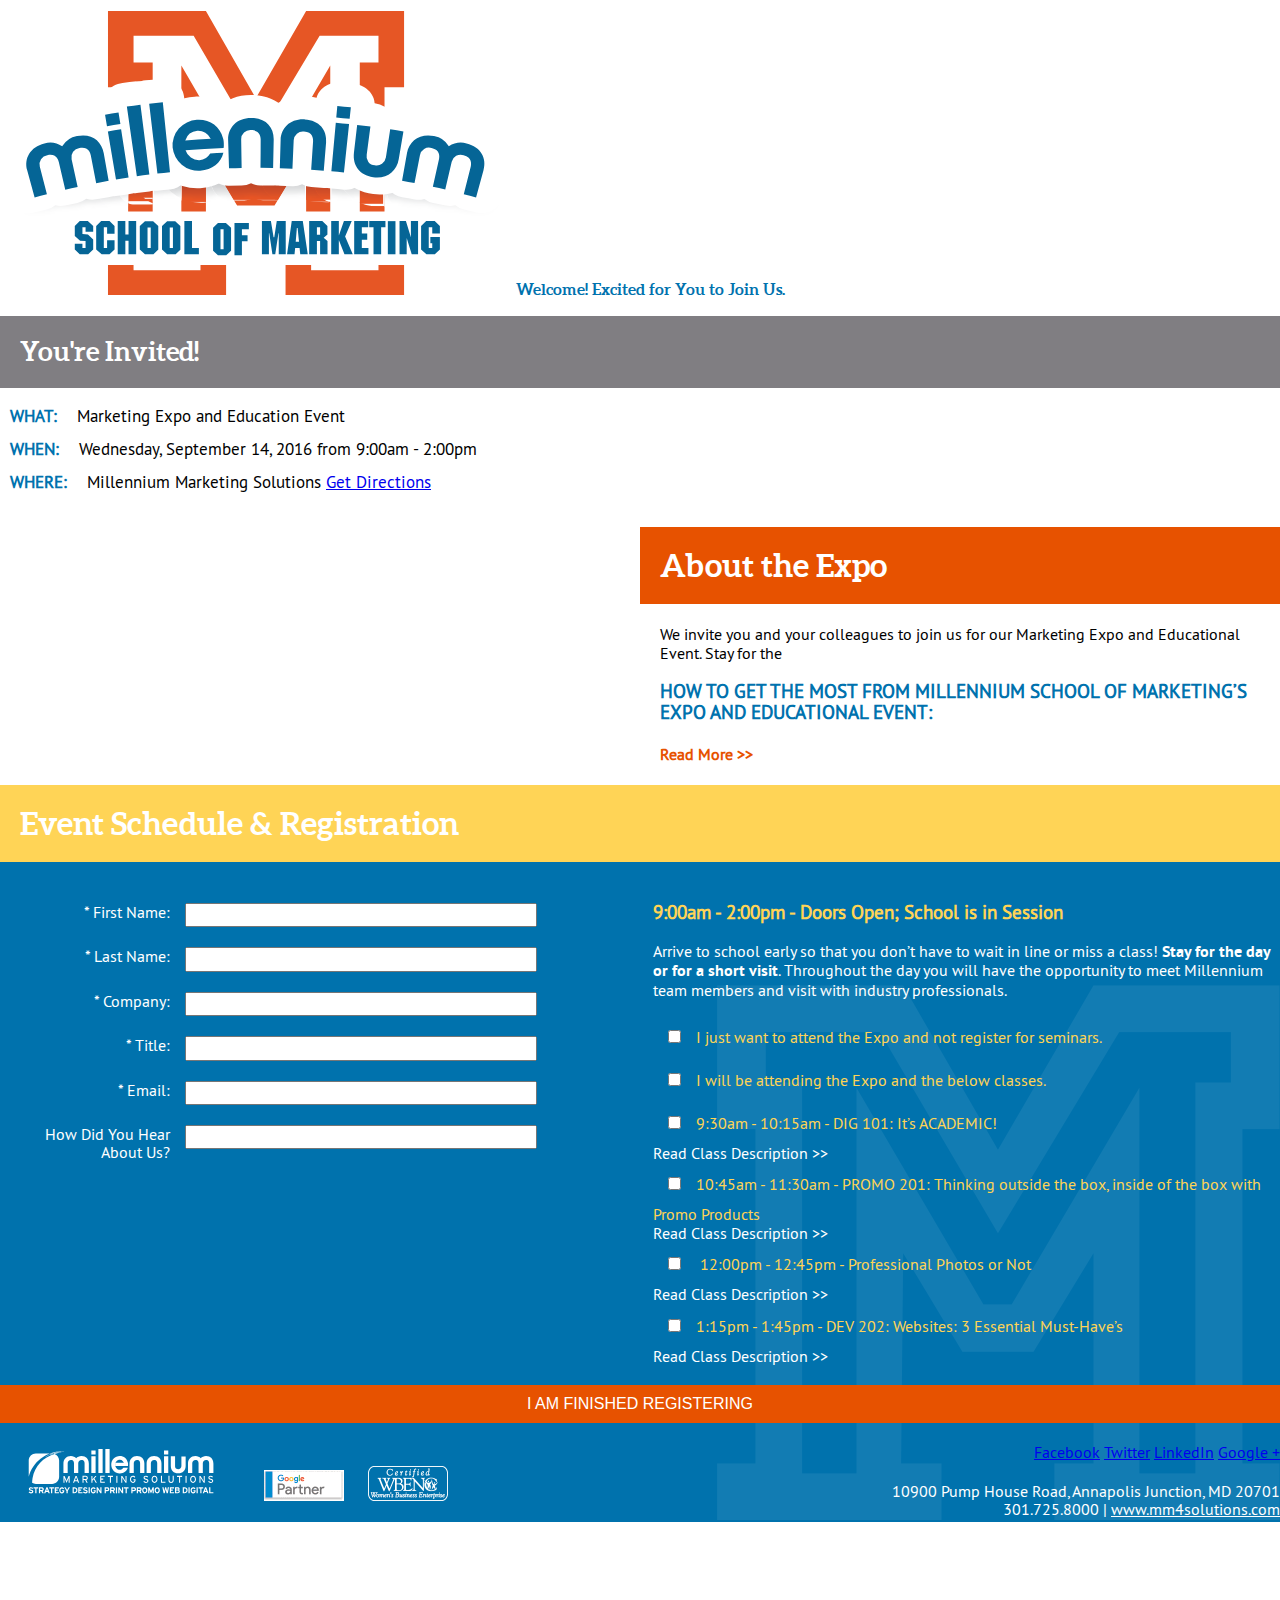
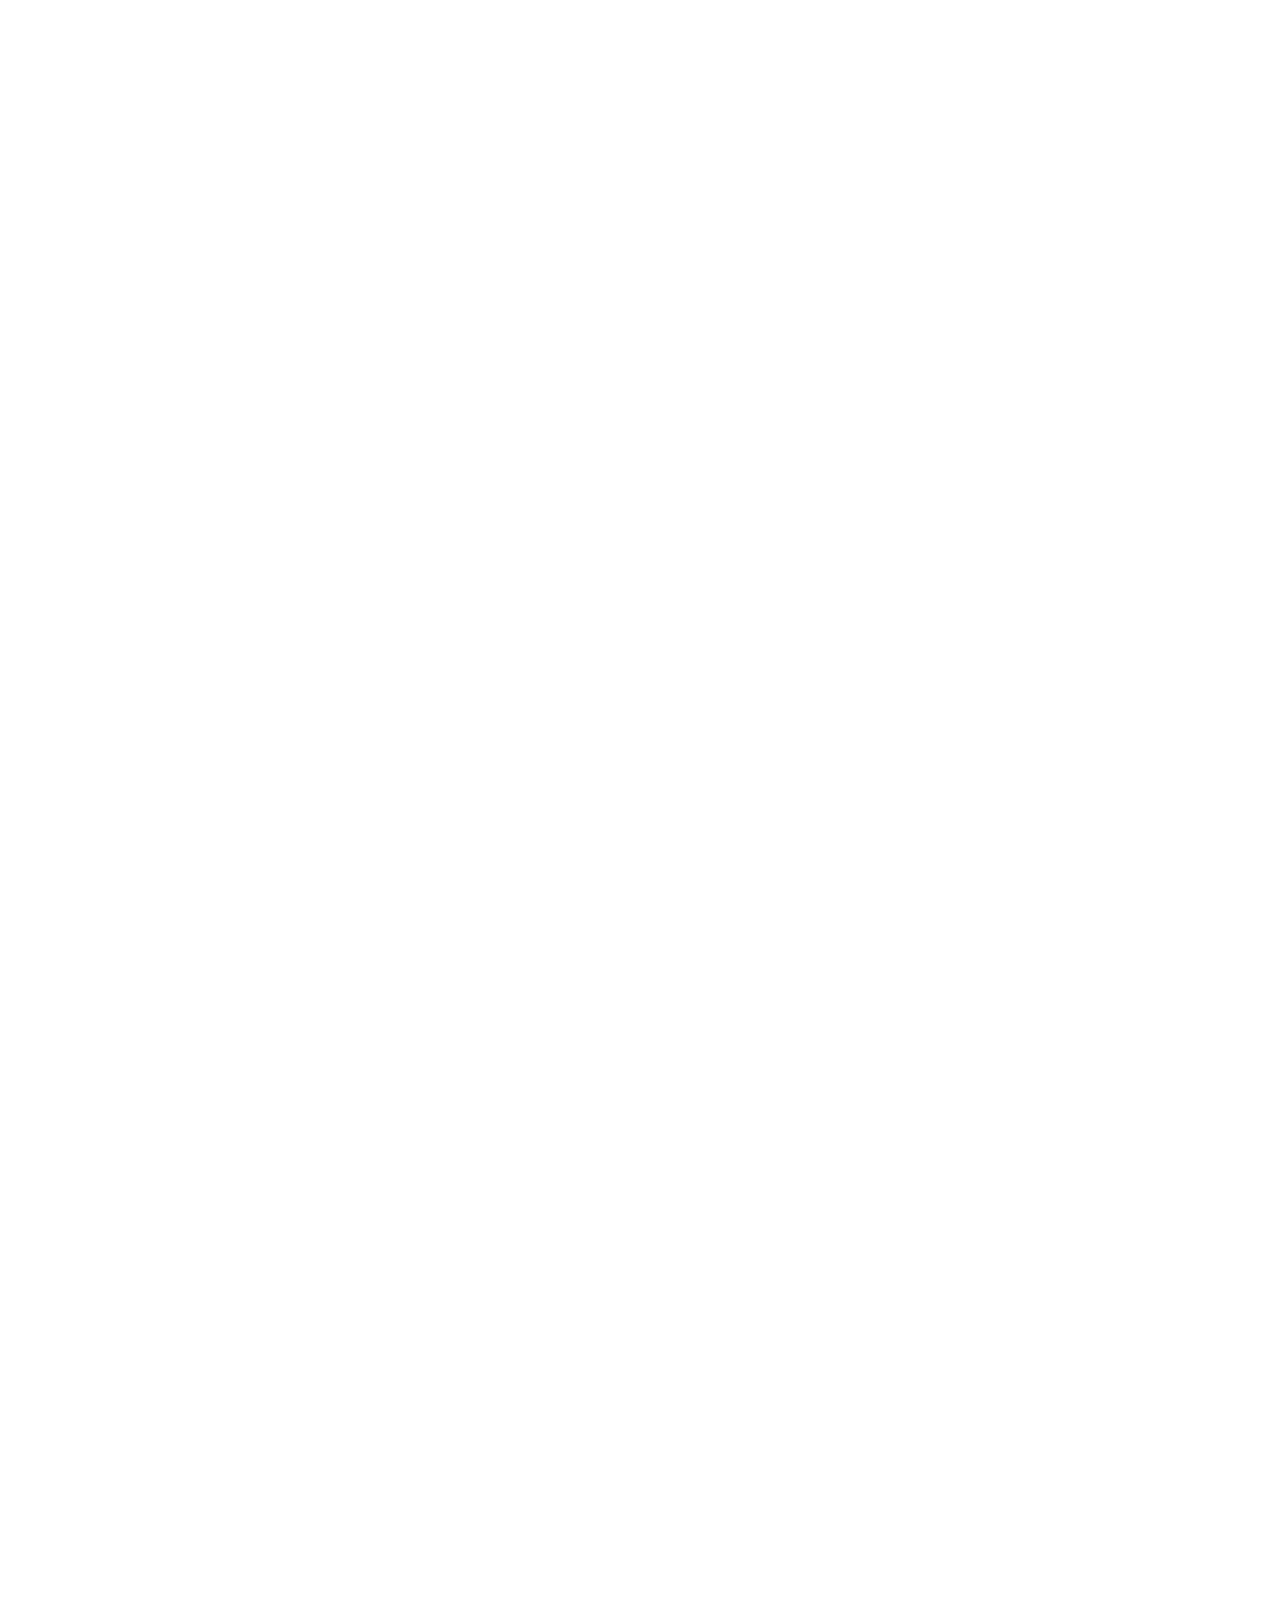
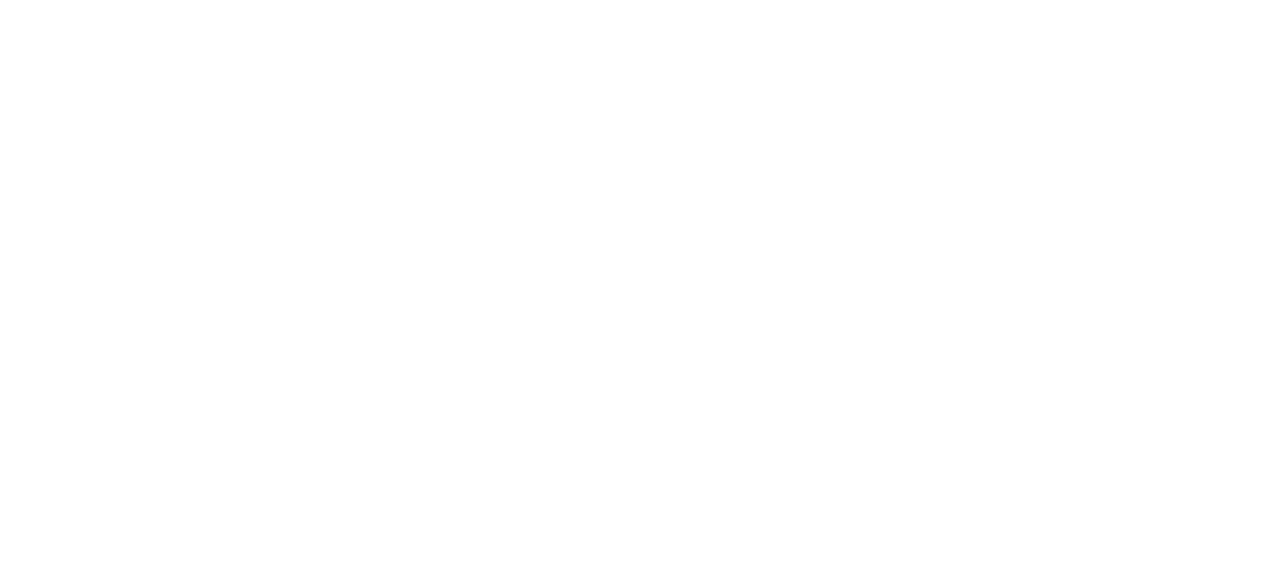
==== index.html @ 5fabca81 "finished the jquery readmore" ====
<!doctype html>
<html class="no-js" lang="">

<head>
    <meta charset="utf-8">
    <meta http-equiv="x-ua-compatible" content="ie=edge">
    <title>Millennium Marketing Solutions' Fall Marketing, Design &amp; Digital Expo</title>
    <meta name="description" content="">
    <meta name="viewport" content="width=device-width, initial-scale=1">
    <link rel="stylesheet" href="css/styles.css">
</head>

<body>
    <div class="wrapper">
        <div class="content">
            <header>
                <h1><span><img class="logo" src="images/logo.svg" alt=""></span> Welcome! Excited for You to Join Us.</h1>
            </header>
            <!--header-->
            <section id="invite">
                <div class="title">
                    <h1>You're Invited!</h1>
                </div>
                <div class="invite-content">
                    <h2><span class="desc">what:</span><span class="info">Marketing Expo and Education Event</span></h2>
                    <h2><span class="desc">when:</span><span class="info">Wednesday, September 14, 2016 from 9:00am - 2:00pm</span></h2>
                    <h2><span class="desc">where:</span><span class="info">Millennium Marketing Solutions <a href="#">Get Directions</a></span></h2>
                </div>
            </section>
            <!--invite-->
            <section id="about">
                <div class="title">
                    <h1>About the Expo</h1>
                </div>
                <div class="about-content">
                    <p>We invite you and your colleagues to join us for our Marketing Expo and Educational Event. Stay for the</p>
                    <h3>How to get the most from Millennium School of Marketing’s Expo and Educational Event:</h3>
                    <div class="read-more-toggle">
                        <h4>Read More >></h4>
                    </div>
                    <div class="read-more-content">
                        <p>During the event, <span class="blue-words">attend one or all of the educational seminars</span> to gather valuable information about the latest in marketing. In between seminars, <span class="blue-words">meet with industry design and marketing professionals</span> who will provide you with ideas and advice to grow your business. Visit with a variety of factory representatives, <span class="blue-words">see and select from 1000s of promotional products</span>, find the latest in trade show displays, play games, and win prizes, all while enjoying a delicious catered lunch.</p>
                        <p><span class="blue-words">Don’t forget to get your class photo!</span> Steve Shapiro from Commercial Image Photography will be available throughout the day to take your professional headshot—perfect to use for your LinkedIn profile, award entries, or website. visit with our marketing professionals and factory representatives—we everyone!</p>
                    </div>
                    <!-- read-more -->
                </div>
            </section>
            <!--about-->
            <section id="registration">
                <div class="title">
                    <h1>Event Schedule &amp; Registration</h1>
                </div>
                <div class="registration-wrapper">
                    <form id="contact-form" name="contact-form" action="post">
                        <div class="form-section">
                            <span class="form-row">
                                <label for="first-name">* First Name:</label>
                                <input type="text" name="first-name" id="first-name" class="required" />
                            </span>
                            <span class="form-row">
                                <label for="last-name">* Last Name:</label>
                                <input type="text" name="last-name" id="last-name" class="required" />
                            </span>
                            <span class="form-row">
                                <label for="company">* Company:</label>
                                <input type="text" name="company" id="company" class="required" />
                            </span>
                            <span class="form-row">
                                <label for="job-title">* Title:</label>
                                <input type="text" name="job-title" id="job-title" class="required" />
                            </span>
                            <span class="form-row">
                                <label for="email">* Email:</label>
                                <input type="email" name="email" id="email" class="required email" />
                            </span>
                            <span class="form-row">
                                <label for="how-hear">How Did You Hear About Us?</label>
                                <input type="text" name="how-hear" id="how-hear">
                            </span>
                            <span class="form-row">
                                <label for="comments" class="honey">Comments</label>
                                <textarea class="honey" name="comments" id="comments"></textarea>
                            </span>
                            <span class="form-row">
                                <label for="spam" class="honey">What is 2 plus two?</label>
                                <input type="text" class="honey" name="spam" id="spam">
                            </span>
                        </div>
                        <!-- form-section -->
                        <div class="schedule-section">
                            <h3>9:00am - 2:00pm - Doors Open; School is in Session</h3>
                            <p>Arrive to school early so that you don’t have to wait in line or miss a class! <span>Stay for the day or for a short visit</span>. Throughout the day you will have the opportunity to meet Millennium team members and visit with industry professionals.</p>

                            <label for="just-attend"><input type="checkbox" name="just-attend" id="just-attend" value="Yes"><span class="checkbox-info">I just want to attend the Expo and not register for seminars.</span></label><br>

                            <label for="expo-and-seminars"><input type="checkbox" name="expo-and-seminars" id="expo-and-seminars" value="Yes"><span class="checkbox-info">I will be attending the Expo and the below classes.</span></span></label><br>

                            <label for="its-academic"><input type="checkbox" name="its-academic" id="its-academic" value="Yes"><span class="checkbox-info">9:30am - 10:15am - DIG 101: It’s ACADEMIC!</label>
                            <div class="read-more-toggle">Read Class Description >></div><p class="read-more-content">Class Description: Test your knowledge with our very own Google Certified professor! This course will discuss how to effectively use Search Engine Optimization (SEO), Pay-Per- Click Advertising (PPC), Social Media Marketing, and Content and Email Marketing. Come prepared and ready to participate.</p>

                            <label for="outside-the-box"><input type="checkbox" name="outside-the-box" id="outside-the-box" value="Yes"><span class="checkbox-info">10:45am - 11:30am - PROMO 201: Thinking outside the box, inside of the box with Promo Products</label>
                            <div class="read-more-toggle">Read Class Description >></div>
                            <p class="read-more-content">Class Description: Join us and see how we combine print and packaging to increase the value and impact of your promotional products. Whether you are working on business development, employee morale, or thanking existing customers, we have changed the way promo products are presented for maximum impact. This class will educate you on how themed boxes and other unique presentations can build your brand and boost employee moral.</p>

                            <label for="professional-photos"><input type="checkbox" name="professional-photos" id="professional-photos" value="Yes"> <span class="checkbox-info">12:00pm - 12:45pm - Professional Photos or Not</label>

                            <div class="read-more-toggle">Read Class Description >></div>
                            <p class="read-more-content">Class Description: There is more to photography than just snapping shots. Our expert photographer and Director of Creative Services will deliver a powerful lecture on when to use professional photos in design and when it’s suitable to use a smartphone photo. Sit in on this intro course and learn useful tips on how your brand is impacted by the images and design created.</p>

                            <label for="website-essentials"><input type="checkbox" name="website-essentials" id="website-essentials" value="Yes"><span class="checkbox-info">1:15pm - 1:45pm - DEV 202: Websites: 3 Essential Must-Have’s</label>

                            <div class="read-more-toggle">Read Class Description >></div>
                            <p class="read-more-content">Class Description: There is more to photography than just snapping shots. Our expert photographer and Director of Creative Services will deliver a powerful lecture on when to use professional photos in design and when it’s suitable to use a smartphone photo. Sit in on this intro course and learn useful tips on how your brand is impacted by the images and design created.</p>
                        </div>
                        <!-- schedule-section -->
                        <input type="submit" value="I Am Finished Registering" class="submit" />
                    </form>
                    <!-- contact-form -->
                </div>
                <!-- registration-wrapper -->
                <div class="footer-wrapper">
                    <div class="footer-promo">
                        <a href="http://www.mm4solutions.com"><img id="mm4" src="images/mm_footer_W.svg" alt="Millennium Marketing Solutions" /></a>
                        <a href="https://www.google.com/partners/#a_profile;idtf=5819262343;" target="_blank"><img id="google-partner" src="images/google-partner.gif" alt="Google Partner" /></a>
                        <img id="wbenc" src="images/wbenc.png" alt="Women's Business Enterprise" width="81" height="35"/>
                    </div>
                    <!-- footer-promo -->
                    <div class="footer-social">
                        <a href="https://www.facebook.com/MillenniumMarketing" id="facebook" class="social-icon" target="_blank">Facebook</a>
                        <a href="https://twitter.com/MillenniumMKTG" id="twitter" class="social-icon" target="_blank">Twitter</a>
                        <a href="http://www.linkedin.com/company/628509?trk=tyah" id="linkedin" class="social-icon" target="_blank">LinkedIn</a>
                        <a href="https://plus.google.com/u/0/117229805711574933779/posts" id="google-plus" class="social-icon" target="_blank">Google +</a>
                    </div>
                    <!-- footer-social -->
                    <div class="footer-address">
                        <span class="first">10900 Pump House Road, Annapolis Junction, MD 20701</span><br>
                        <span class="second">301.725.8000 | <a href="http://www.mm4solutions.com" target="_blank">www.mm4solutions.com</a></span>
                    </div>
                    <!-- footer-address -->
                </div>
                <!-- footer-social -->
            </section>
            <!--registration-->
        </div>
        <!-- content -->
    </div>
    <!-- wrapper -->
    <script src="js/min/jquery.min.js"</script>
    <script src="js/min/readmore-min.js"></script>
    <script src="js/min/script-min.js"></script>
</body>

</html>
---- css/styles.css ----
/*--------------------------------------------------------------
# Normalize
--------------------------------------------------------------*/
/*! normalize.css v4.2.0 | MIT License | github.com/necolas/normalize.css */
/**
 * 1. Change the default font family in all browsers (opinionated).
 * 2. Correct the line height in all browsers.
 * 3. Prevent adjustments of font size after orientation changes in IE and iOS.
 */
/* Document
   ========================================================================== */
/* line 12, ../sass/normalize.scss */
html {
  font-family: sans-serif;
  /* 1 */
  line-height: 1.15;
  /* 2 */
  -ms-text-size-adjust: 100%;
  /* 3 */
  -webkit-text-size-adjust: 100%;
  /* 3 */
}

/* Sections
   ========================================================================== */
/**
 * Remove the margin in all browsers (opinionated).
 */
/* line 26, ../sass/normalize.scss */
body {
  margin: 0;
}

/**
 * Add the correct display in IE 9-.
 */
/* line 34, ../sass/normalize.scss */
article,
aside,
footer,
header,
nav,
section {
  display: block;
}

/**
 * Correct the font size and margin on `h1` elements within `section` and
 * `article` contexts in Chrome, Firefox, and Safari.
 */
/* line 48, ../sass/normalize.scss */
h1 {
  font-size: 2em;
  margin: 0.67em 0;
}

/* Grouping content
   ========================================================================== */
/**
 * Add the correct display in IE 9-.
 * 1. Add the correct display in IE.
 */
/* line 61, ../sass/normalize.scss */
figcaption,
figure,
main {
  /* 1 */
  display: block;
}

/**
 * Add the correct margin in IE 8.
 */
/* line 71, ../sass/normalize.scss */
figure {
  margin: 1em 40px;
}

/**
 * 1. Add the correct box sizing in Firefox.
 * 2. Show the overflow in Edge and IE.
 */
/* line 80, ../sass/normalize.scss */
hr {
  box-sizing: content-box;
  /* 1 */
  height: 0;
  /* 1 */
  overflow: visible;
  /* 2 */
}

/**
 * 1. Correct the inheritance and scaling of font size in all browsers.
 * 2. Correct the odd `em` font sizing in all browsers.
 */
/* line 91, ../sass/normalize.scss */
pre {
  font-family: monospace, monospace;
  /* 1 */
  font-size: 1em;
  /* 2 */
}

/* Text-level semantics
   ========================================================================== */
/**
 * 1. Remove the gray background on active links in IE 10.
 * 2. Remove gaps in links underline in iOS 8+ and Safari 8+.
 */
/* line 104, ../sass/normalize.scss */
a {
  background-color: transparent;
  /* 1 */
  -webkit-text-decoration-skip: objects;
  /* 2 */
}

/**
 * Remove the outline on focused links when they are also active or hovered
 * in all browsers (opinionated).
 */
/* line 114, ../sass/normalize.scss */
a:active,
a:hover {
  outline-width: 0;
}

/**
 * 1. Remove the bottom border in Firefox 39-.
 * 2. Add the correct text decoration in Chrome, Edge, IE, Opera, and Safari.
 */
/* line 124, ../sass/normalize.scss */
abbr[title] {
  border-bottom: none;
  /* 1 */
  text-decoration: underline;
  /* 2 */
  text-decoration: underline dotted;
  /* 2 */
}

/**
 * Prevent the duplicate application of `bolder` by the next rule in Safari 6.
 */
/* line 134, ../sass/normalize.scss */
b,
strong {
  font-weight: inherit;
}

/**
 * Add the correct font weight in Chrome, Edge, and Safari.
 */
/* line 143, ../sass/normalize.scss */
b,
strong {
  font-weight: bolder;
}

/**
 * 1. Correct the inheritance and scaling of font size in all browsers.
 * 2. Correct the odd `em` font sizing in all browsers.
 */
/* line 153, ../sass/normalize.scss */
code,
kbd,
samp {
  font-family: monospace, monospace;
  /* 1 */
  font-size: 1em;
  /* 2 */
}

/**
 * Add the correct font style in Android 4.3-.
 */
/* line 164, ../sass/normalize.scss */
dfn {
  font-style: italic;
}

/**
 * Add the correct background and color in IE 9-.
 */
/* line 172, ../sass/normalize.scss */
mark {
  background-color: #ff0;
  color: #000;
}

/**
 * Add the correct font size in all browsers.
 */
/* line 181, ../sass/normalize.scss */
small {
  font-size: 80%;
}

/**
 * Prevent `sub` and `sup` elements from affecting the line height in
 * all browsers.
 */
/* line 190, ../sass/normalize.scss */
sub,
sup {
  font-size: 75%;
  line-height: 0;
  position: relative;
  vertical-align: baseline;
}

/* line 198, ../sass/normalize.scss */
sub {
  bottom: -0.25em;
}

/* line 202, ../sass/normalize.scss */
sup {
  top: -0.5em;
}

/* Embedded content
   ========================================================================== */
/**
 * Add the correct display in IE 9-.
 */
/* line 213, ../sass/normalize.scss */
audio,
video {
  display: inline-block;
}

/**
 * Add the correct display in iOS 4-7.
 */
/* line 222, ../sass/normalize.scss */
audio:not([controls]) {
  display: none;
  height: 0;
}

/**
 * Remove the border on images inside links in IE 10-.
 */
/* line 231, ../sass/normalize.scss */
img {
  border-style: none;
}

/**
 * Hide the overflow in IE.
 */
/* line 239, ../sass/normalize.scss */
svg:not(:root) {
  overflow: hidden;
}

/* Forms
   ========================================================================== */
/**
 * 1. Change the font styles in all browsers (opinionated).
 * 2. Remove the margin in Firefox and Safari.
 */
/* line 251, ../sass/normalize.scss */
button,
input,
optgroup,
select,
textarea {
  font-family: sans-serif;
  /* 1 */
  font-size: 100%;
  /* 1 */
  line-height: 1.15;
  /* 1 */
  margin: 0;
  /* 2 */
}

/**
 * Show the overflow in IE.
 * 1. Show the overflow in Edge.
 */
/* line 267, ../sass/normalize.scss */
button,
input {
  /* 1 */
  overflow: visible;
}

/**
 * Remove the inheritance of text transform in Edge, Firefox, and IE.
 * 1. Remove the inheritance of text transform in Firefox.
 */
/* line 277, ../sass/normalize.scss */
button,
select {
  /* 1 */
  text-transform: none;
}

/**
 * 1. Prevent a WebKit bug where (2) destroys native `audio` and `video`
 *    controls in Android 4.
 * 2. Correct the inability to style clickable types in iOS and Safari.
 */
/* line 288, ../sass/normalize.scss */
button,
html [type="button"],
[type="reset"],
[type="submit"] {
  -webkit-appearance: button;
  /* 2 */
}

/**
 * Remove the inner border and padding in Firefox.
 */
/* line 299, ../sass/normalize.scss */
button::-moz-focus-inner,
[type="button"]::-moz-focus-inner,
[type="reset"]::-moz-focus-inner,
[type="submit"]::-moz-focus-inner {
  border-style: none;
  padding: 0;
}

/**
 * Restore the focus styles unset by the previous rule.
 */
/* line 311, ../sass/normalize.scss */
button:-moz-focusring,
[type="button"]:-moz-focusring,
[type="reset"]:-moz-focusring,
[type="submit"]:-moz-focusring {
  outline: 1px dotted ButtonText;
}

/**
 * Change the border, margin, and padding in all browsers (opinionated).
 */
/* line 322, ../sass/normalize.scss */
fieldset {
  border: 1px solid #c0c0c0;
  margin: 0 2px;
  padding: 0.35em 0.625em 0.75em;
}

/**
 * 1. Correct the text wrapping in Edge and IE.
 * 2. Correct the color inheritance from `fieldset` elements in IE.
 * 3. Remove the padding so developers are not caught out when they zero out
 *    `fieldset` elements in all browsers.
 */
/* line 335, ../sass/normalize.scss */
legend {
  box-sizing: border-box;
  /* 1 */
  color: inherit;
  /* 2 */
  display: table;
  /* 1 */
  max-width: 100%;
  /* 1 */
  padding: 0;
  /* 3 */
  white-space: normal;
  /* 1 */
}

/**
 * 1. Add the correct display in IE 9-.
 * 2. Add the correct vertical alignment in Chrome, Firefox, and Opera.
 */
/* line 349, ../sass/normalize.scss */
progress {
  display: inline-block;
  /* 1 */
  vertical-align: baseline;
  /* 2 */
}

/**
 * Remove the default vertical scrollbar in IE.
 */
/* line 358, ../sass/normalize.scss */
textarea {
  overflow: auto;
}

/**
 * 1. Add the correct box sizing in IE 10-.
 * 2. Remove the padding in IE 10-.
 */
/* line 367, ../sass/normalize.scss */
[type="checkbox"],
[type="radio"] {
  box-sizing: border-box;
  /* 1 */
  padding: 0;
  /* 2 */
}

/**
 * Correct the cursor style of increment and decrement buttons in Chrome.
 */
/* line 377, ../sass/normalize.scss */
[type="number"]::-webkit-inner-spin-button,
[type="number"]::-webkit-outer-spin-button {
  height: auto;
}

/**
 * 1. Correct the odd appearance in Chrome and Safari.
 * 2. Correct the outline style in Safari.
 */
/* line 387, ../sass/normalize.scss */
[type="search"] {
  -webkit-appearance: textfield;
  /* 1 */
  outline-offset: -2px;
  /* 2 */
}

/**
 * Remove the inner padding and cancel buttons in Chrome and Safari on OS X.
 */
/* line 396, ../sass/normalize.scss */
[type="search"]::-webkit-search-cancel-button,
[type="search"]::-webkit-search-decoration {
  -webkit-appearance: none;
}

/**
 * 1. Correct the inability to style clickable types in iOS and Safari.
 * 2. Change font properties to `inherit` in Safari.
 */
/* line 406, ../sass/normalize.scss */
::-webkit-file-upload-button {
  -webkit-appearance: button;
  /* 1 */
  font: inherit;
  /* 2 */
}

/* Interactive
   ========================================================================== */
/*
 * Add the correct display in IE 9-.
 * 1. Add the correct display in Edge, IE, and Firefox.
 */
/* line 419, ../sass/normalize.scss */
details,
menu {
  display: block;
}

/*
 * Add the correct display in all browsers.
 */
/* line 428, ../sass/normalize.scss */
summary {
  display: list-item;
}

/* Scripting
   ========================================================================== */
/**
 * Add the correct display in IE 9-.
 */
/* line 439, ../sass/normalize.scss */
canvas {
  display: inline-block;
}

/**
 * Add the correct display in IE.
 */
/* line 447, ../sass/normalize.scss */
template {
  display: none;
}

/* Hidden
   ========================================================================== */
/**
 * Add the correct display in IE 10-.
 */
/* line 458, ../sass/normalize.scss */
[hidden] {
  display: none;
}

/*--------------------------------------------------------------
# Typography
--------------------------------------------------------------*/
@font-face {
  font-family: 'aleobold';
  src: url("../fonts/aleo-bold-webfont.woff2") format("woff2"), url("fonts/aleo-bold-webfont.woff") format("woff");
  font-weight: normal;
  font-style: normal;
}
@font-face {
  font-family: 'pt_sansbold';
  src: url("../fonts/pts75f-webfont.woff2") format("woff2"), url("fonts/pts75f-webfont.woff") format("woff");
  font-weight: normal;
  font-style: normal;
}
@font-face {
  font-family: 'pt_sansregular';
  src: url("../fonts/PTS55F-webfont.eot");
  src: url("../fonts/PTS55F-webfont.eot?#iefix") format("embedded-opentype"), url("../fonts/PTS55F-webfont.woff") format("woff");
  font-weight: normal;
  font-style: normal;
}
/*--------------------------------------------------------------
# Site
--------------------------------------------------------------*/
/* line 1, ../sass/_site.scss */
html {
  box-sizing: border-box;
}

/* line 5, ../sass/_site.scss */
*, *:before, *:after {
  box-sizing: inherit;
}

/* line 9, ../sass/_site.scss */
img {
  max-width: 100%;
  height: auto;
}

/* line 14, ../sass/_site.scss */
h1 {
  color: #FFF;
  font-family: "aleobold";
  padding: 20px;
}

/* line 20, ../sass/_site.scss */
body {
  background-color: #FFF;
  color: #000;
  font-family: "pt_sansregular";
}

/* line 26, ../sass/_site.scss */
.wrapper {
  background-color: #FFF;
  margin: 0 auto;
}

/* line 33, ../sass/_site.scss */
.title {
  width: 100%;
}

/* line 37, ../sass/_site.scss */
.test {
  border: 1px solid red;
}

/* line 41, ../sass/_site.scss */
.colored {
  color: red;
  font-size: 3em;
}

/* line 46, ../sass/_site.scss */
.hide {
  display: none;
}

/* line 49, ../sass/_site.scss */
.read-more-toggle {
  cursor: pointer;
}

/*--------------------------------------------------------------
# Header
--------------------------------------------------------------*/
/* line 7, ../sass/_header.scss */
header h1 {
  color: #0072ae;
  text-align: left;
}
@media (min-width: 320px) {
  /* line 15, ../sass/_header.scss */
  header .logo {
    width: 40%;
  }
  /* line 18, ../sass/_header.scss */
  header h1 {
    font-size: 1em;
    padding: 0;
  }
}

/*--------------------------------------------------------------
# Invite
--------------------------------------------------------------*/
/* line 5, ../sass/_invite.scss */
#invite .title {
  background-color: #807e82;
}
/* line 10, ../sass/_invite.scss */
#invite .invite-content .desc {
  text-transform: uppercase;
  color: #0072ae;
}
/* line 17, ../sass/_invite.scss */
#invite .invite-content .info {
  font-weight: normal;
}
@media (min-width: 320px) {
  /* line 27, ../sass/_invite.scss */
  #invite #invite {
    width: 100%;
    float: none;
  }
  /* line 31, ../sass/_invite.scss */
  #invite h1 {
    font-size: 1.7em;
  }
  /* line 34, ../sass/_invite.scss */
  #invite .invite-content {
    padding: 0 10px;
    font-size: .7em;
  }
  /* line 37, ../sass/_invite.scss */
  #invite .invite-content .desc {
    width: 10%;
  }
  /* line 40, ../sass/_invite.scss */
  #invite .invite-content .info {
    width: 50%;
    padding: 0 20px;
    text-align: left;
  }
}

/*--------------------------------------------------------------
# About
--------------------------------------------------------------*/
/* line 1, ../sass/_about.scss */
#about {
  width: 50%;
  float: right;
}
/* line 5, ../sass/_about.scss */
#about .title {
  background-color: #e75200;
}
/* line 8, ../sass/_about.scss */
#about .about-content {
  padding: 0 20px;
}
/* line 10, ../sass/_about.scss */
#about .about-content h4 {
  color: #e75200;
}
/* line 13, ../sass/_about.scss */
#about .about-content h3 {
  text-transform: uppercase;
  color: #0072ae;
}
/* line 17, ../sass/_about.scss */
#about .about-content a {
  color: #e75200;
  text-decoration: none;
}
/* line 21, ../sass/_about.scss */
#about .about-content .blue-words {
  color: #0072ae;
  font-weight: 700;
}

/*--------------------------------------------------------------
# Registration
--------------------------------------------------------------*/
/* line 1, ../sass/_registration.scss */
#registration {
  width: 100%;
  height: 3000px;
  clear: both;
  background-image: url("../images/background.png");
  background-position: top right;
  background-repeat: no-repeat;
}
/* line 9, ../sass/_registration.scss */
#registration .title {
  background-color: #ffd456;
}
/* line 13, ../sass/_registration.scss */
#registration .registration-wrapper .form-section {
  width: 49%;
  float: left;
}
/* line 16, ../sass/_registration.scss */
#registration .registration-wrapper .form-section .form-row {
  display: block;
  margin: 20px;
}
/* line 19, ../sass/_registration.scss */
#registration .registration-wrapper .form-section .form-row label {
  color: #FFF;
  width: 150px;
  height: auto;
  text-align: right;
  margin-right: 15px;
  float: left;
}
/* line 27, ../sass/_registration.scss */
#registration .registration-wrapper .form-section .form-row input {
  width: 60%;
}
/* line 32, ../sass/_registration.scss */
#registration .registration-wrapper .form-section .honey {
  display: none !important;
}
/* line 36, ../sass/_registration.scss */
#registration .registration-wrapper .schedule-section {
  width: 49%;
  float: right;
  clear: right;
}
/* line 40, ../sass/_registration.scss */
#registration .registration-wrapper .schedule-section h3 {
  color: #ffd456;
}
/* line 43, ../sass/_registration.scss */
#registration .registration-wrapper .schedule-section .read-more-toggle {
  color: #FFF;
}
/* line 46, ../sass/_registration.scss */
#registration .registration-wrapper .schedule-section p {
  color: #FFF;
}
/* line 48, ../sass/_registration.scss */
#registration .registration-wrapper .schedule-section p span {
  font-family: "pt_sansbold";
}
/* line 52, ../sass/_registration.scss */
#registration .registration-wrapper .schedule-section label {
  color: #ffd456;
}
/* line 55, ../sass/_registration.scss */
#registration .registration-wrapper .schedule-section input {
  margin: 15px;
}
/* line 58, ../sass/_registration.scss */
#registration .registration-wrapper .schedule-section .read-more {
  color: #FFF;
  margin-left: 40px;
}
/* line 63, ../sass/_registration.scss */
#registration .registration-wrapper .submit {
  float: left;
  clear: both;
  width: 100%;
  margin: 20px auto;
  padding: 10px;
  border-radius: 0;
  border: none;
  background-color: #e75200;
  color: #FFF;
  text-transform: uppercase;
}
/* line 76, ../sass/_registration.scss */
#registration .footer-wrapper {
  clear: both;
  color: #FFF;
}
/* line 79, ../sass/_registration.scss */
#registration .footer-wrapper .footer-promo {
  width: 49%;
  float: left;
}
/* line 82, ../sass/_registration.scss */
#registration .footer-wrapper .footer-promo a {
  padding: 20px;
}
/* line 85, ../sass/_registration.scss */
#registration .footer-wrapper .footer-promo #mm4 {
  width: 200px;
}
/* line 89, ../sass/_registration.scss */
#registration .footer-wrapper .footer-social {
  width: 49%;
  float: right;
  text-align: right;
  margin-bottom: 20px;
}
/* line 95, ../sass/_registration.scss */
#registration .footer-wrapper .footer-address {
  width: 49%;
  float: right;
  clear: right;
  text-align: right;
}
/* line 100, ../sass/_registration.scss */
#registration .footer-wrapper .footer-address a {
  color: #FFF;
}

/*--------------------------------------------------------------
# Footer
--------------------------------------------------------------*/

/*# sourceMappingURL=styles.css.map */
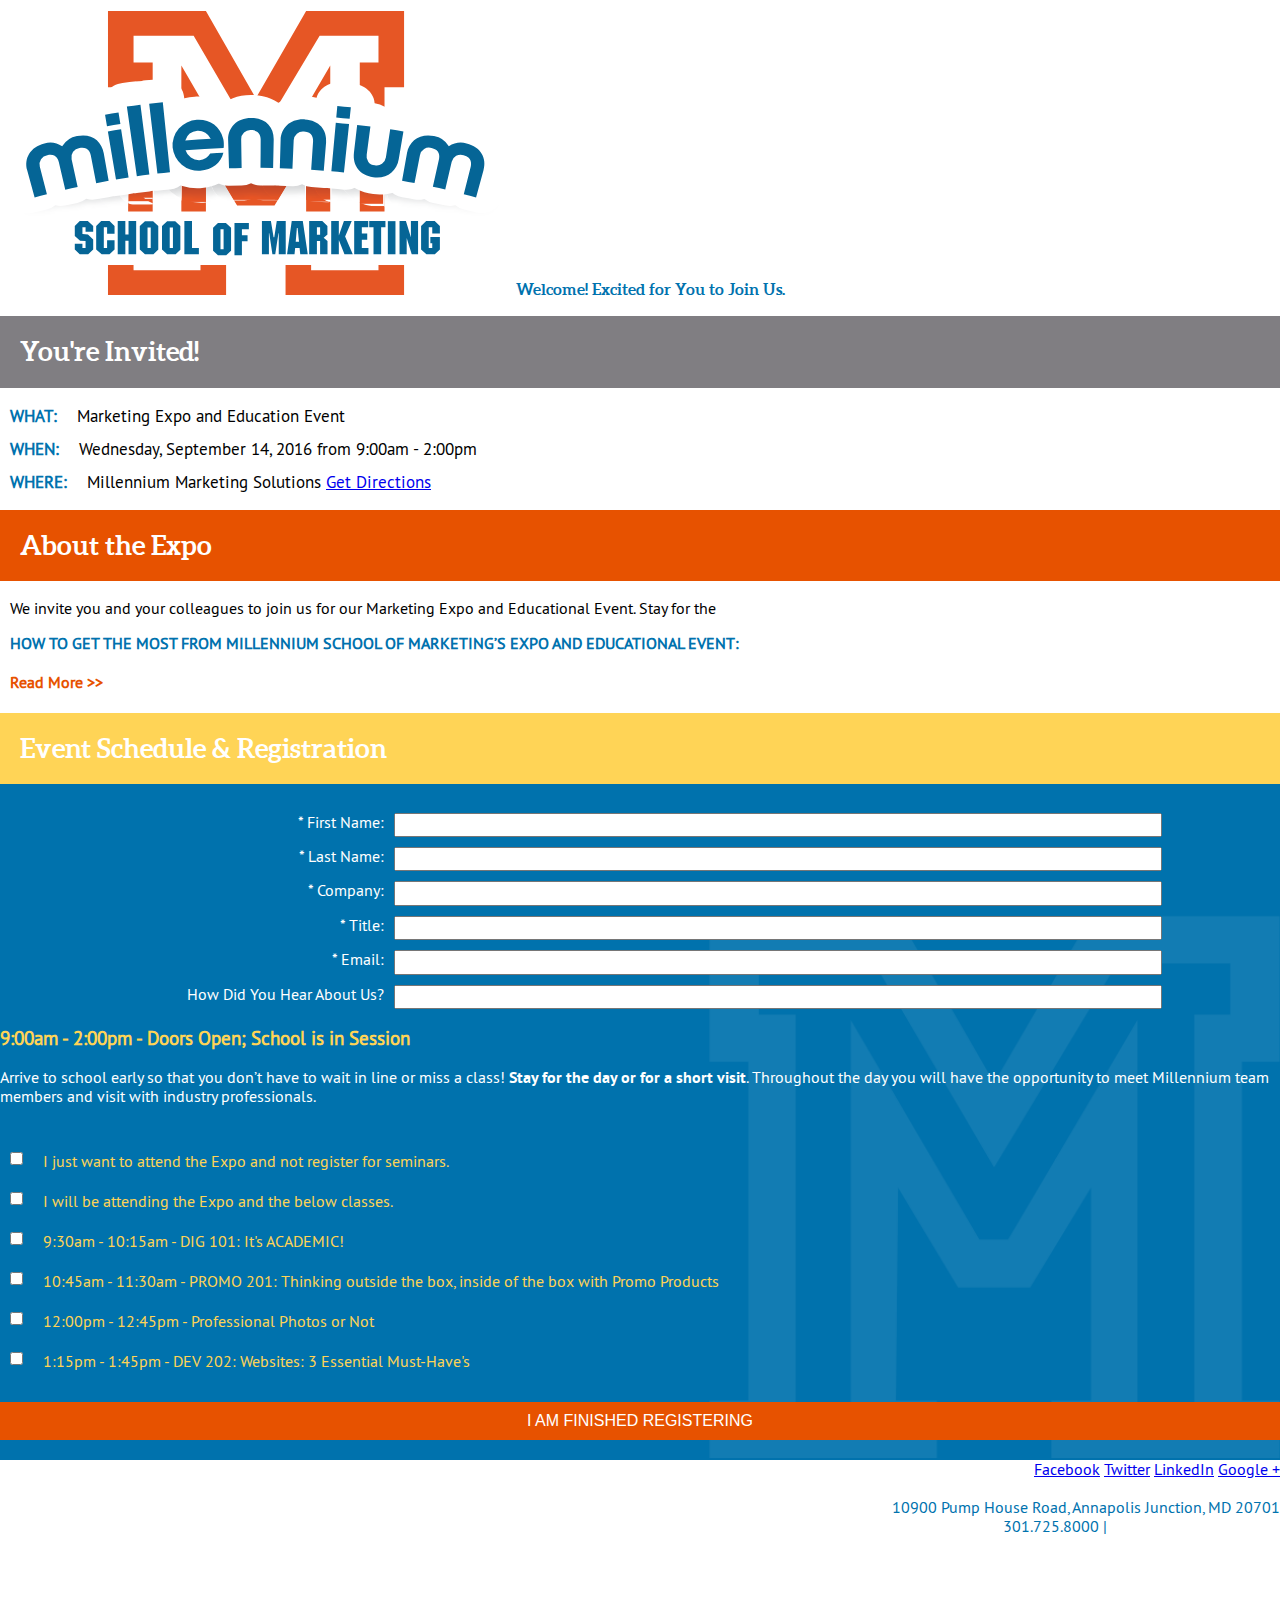
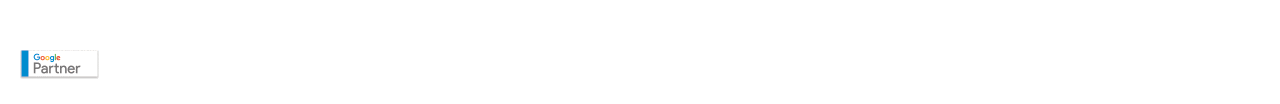
==== commit 74f0b946: "labels" ====
--- a/index.html
+++ b/index.html
@@ -91,26 +91,32 @@
                             <h3>9:00am - 2:00pm - Doors Open; School is in Session</h3>
                             <p>Arrive to school early so that you don’t have to wait in line or miss a class! <span>Stay for the day or for a short visit</span>. Throughout the day you will have the opportunity to meet Millennium team members and visit with industry professionals.</p>
 
-                            <label for="just-attend"><input type="checkbox" name="just-attend" id="just-attend" value="Yes"><span class="checkbox-info">I just want to attend the Expo and not register for seminars.</span></label><br>
+                            <ul class="fieldset">
+                                <li><input type="checkbox" name="just-attend" id="just-attend" value="Yes"><label for="just-attend">I just want to attend the Expo and not register for seminars.</label></li>
 
-                            <label for="expo-and-seminars"><input type="checkbox" name="expo-and-seminars" id="expo-and-seminars" value="Yes"><span class="checkbox-info">I will be attending the Expo and the below classes.</span></span></label><br>
+                                <li><input type="checkbox" name="expo-and-seminars" id="expo-and-seminars" value="Yes"><label for="expo-and-seminars">I will be attending the Expo and the below classes.</label></li>
 
-                            <label for="its-academic"><input type="checkbox" name="its-academic" id="its-academic" value="Yes"><span class="checkbox-info">9:30am - 10:15am - DIG 101: It’s ACADEMIC!</label>
-                            <div class="read-more-toggle">Read Class Description >></div><p class="read-more-content">Class Description: Test your knowledge with our very own Google Certified professor! This course will discuss how to effectively use Search Engine Optimization (SEO), Pay-Per- Click Advertising (PPC), Social Media Marketing, and Content and Email Marketing. Come prepared and ready to participate.</p>
+                                <li><input type="checkbox" name="its-academic" id="its-academic" value="Yes"><label for="its-academic">9:30am - 10:15am - DIG 101: It's ACADEMIC!</label></li>
 
-                            <label for="outside-the-box"><input type="checkbox" name="outside-the-box" id="outside-the-box" value="Yes"><span class="checkbox-info">10:45am - 11:30am - PROMO 201: Thinking outside the box, inside of the box with Promo Products</label>
-                            <div class="read-more-toggle">Read Class Description >></div>
-                            <p class="read-more-content">Class Description: Join us and see how we combine print and packaging to increase the value and impact of your promotional products. Whether you are working on business development, employee morale, or thanking existing customers, we have changed the way promo products are presented for maximum impact. This class will educate you on how themed boxes and other unique presentations can build your brand and boost employee moral.</p>
+                                <!-- <p class="read-more-toggle">Read Class Description >></p>
+                                <p class="read-more-content">Class Description: Test your knowledge with our very own Google Certified professor! This course will discuss how to effectively use Search Engine Optimization (SEO), Pay-Per-Click Advertising (PPC), Social Media Marketing, and Content and Email Marketing. Come prepared and ready to participate.</p> -->
 
-                            <label for="professional-photos"><input type="checkbox" name="professional-photos" id="professional-photos" value="Yes"> <span class="checkbox-info">12:00pm - 12:45pm - Professional Photos or Not</label>
+                                <li><input type="checkbox" name="outside-the-box" id="outside-the-box" value="Yes"><label for="outside-the-box">10:45am - 11:30am - PROMO 201: Thinking outside the box, inside of the box with Promo Products</label></li>
 
-                            <div class="read-more-toggle">Read Class Description >></div>
-                            <p class="read-more-content">Class Description: There is more to photography than just snapping shots. Our expert photographer and Director of Creative Services will deliver a powerful lecture on when to use professional photos in design and when it’s suitable to use a smartphone photo. Sit in on this intro course and learn useful tips on how your brand is impacted by the images and design created.</p>
+                                <!-- <p class="read-more-toggle">Read Class Description >></p>
+                                <p class="read-more-content">Class Description: Join us and see how we combine print and packaging to increase the value and impact of your promotional products. Whether you are working on business development, employee morale, or thanking existing customers, we have changed the way promo products are presented for maximum impact. This class will educate you on how themed boxes and other unique presentations can build your brand and boost employee moral.</p> -->
 
-                            <label for="website-essentials"><input type="checkbox" name="website-essentials" id="website-essentials" value="Yes"><span class="checkbox-info">1:15pm - 1:45pm - DEV 202: Websites: 3 Essential Must-Have’s</label>
+                                <li><input type="checkbox" name="professional-photos" id="professional-photos" value="Yes"><label for="professional-photos">12:00pm - 12:45pm - Professional Photos or Not</label></li>
 
-                            <div class="read-more-toggle">Read Class Description >></div>
-                            <p class="read-more-content">Class Description: There is more to photography than just snapping shots. Our expert photographer and Director of Creative Services will deliver a powerful lecture on when to use professional photos in design and when it’s suitable to use a smartphone photo. Sit in on this intro course and learn useful tips on how your brand is impacted by the images and design created.</p>
+                                <!-- <p class="read-more-toggle">Read Class Description >></p>
+                                <p class="read-more-content">Class Description: There is more to photography than just snapping shots. Our expert photographer and Director of Creative Services will deliver a powerful lecture on when to use professional photos in design and when it’s suitable to use a smartphone photo. Sit in on this intro course and learn useful tips on how your brand is impacted by the images and design created.</p> -->
+
+                                <li><input type="checkbox" name="website-essentials" id="website-essentials" value="Yes"><label for="website-essentials">1:15pm - 1:45pm - DEV 202: Websites: 3 Essential Must-Have's</label></li>
+
+                                <!-- <p class="read-more-toggle">Read Class Description >></p>
+                                <p class="read-more-content">Class Description: There is more to photography than just snapping shots. Our expert photographer and Director of Creative Services will deliver a powerful lecture on when to use professional photos in design and when it’s suitable to use a smartphone photo. Sit in on this intro course and learn useful tips on how your brand is impacted by the images and design created.</p> -->
+                            </ul>
+                            <!-- fieldset -->
                         </div>
                         <!-- schedule-section -->
                         <input type="submit" value="I Am Finished Registering" class="submit" />
--- a/css/styles.css
+++ b/css/styles.css
@@ -645,18 +645,9 @@
 /*--------------------------------------------------------------
 # About
 --------------------------------------------------------------*/
-/* line 1, ../sass/_about.scss */
-#about {
-  width: 50%;
-  float: right;
-}
 /* line 5, ../sass/_about.scss */
 #about .title {
   background-color: #e75200;
-}
-/* line 8, ../sass/_about.scss */
-#about .about-content {
-  padding: 0 20px;
 }
 /* line 10, ../sass/_about.scss */
 #about .about-content h4 {
@@ -676,6 +667,25 @@
 #about .about-content .blue-words {
   color: #0072ae;
   font-weight: 700;
+}
+@media (min-width: 320px) {
+  /* line 1, ../sass/_about.scss */
+  #about {
+    width: 100%;
+    float: none;
+  }
+  /* line 30, ../sass/_about.scss */
+  #about h1 {
+    font-size: 1.7em;
+  }
+  /* line 33, ../sass/_about.scss */
+  #about .about-content {
+    padding: 0 10px;
+  }
+  /* line 36, ../sass/_about.scss */
+  #about h3 {
+    font-size: 1em;
+  }
 }
 
 /*--------------------------------------------------------------
@@ -684,49 +694,29 @@
 /* line 1, ../sass/_registration.scss */
 #registration {
   width: 100%;
-  height: 3000px;
+  height: auto;
   clear: both;
   background-image: url("../images/background.png");
   background-position: top right;
+  background-size: cover;
   background-repeat: no-repeat;
 }
 /* line 9, ../sass/_registration.scss */
 #registration .title {
   background-color: #ffd456;
 }
-/* line 13, ../sass/_registration.scss */
-#registration .registration-wrapper .form-section {
-  width: 49%;
-  float: left;
-}
 /* line 16, ../sass/_registration.scss */
 #registration .registration-wrapper .form-section .form-row {
-  display: block;
-  margin: 20px;
+  display: inline;
 }
 /* line 19, ../sass/_registration.scss */
 #registration .registration-wrapper .form-section .form-row label {
   color: #FFF;
-  width: 150px;
-  height: auto;
-  text-align: right;
-  margin-right: 15px;
-  float: left;
-}
-/* line 27, ../sass/_registration.scss */
-#registration .registration-wrapper .form-section .form-row input {
-  width: 60%;
 }
 /* line 32, ../sass/_registration.scss */
 #registration .registration-wrapper .form-section .honey {
   display: none !important;
 }
-/* line 36, ../sass/_registration.scss */
-#registration .registration-wrapper .schedule-section {
-  width: 49%;
-  float: right;
-  clear: right;
-}
 /* line 40, ../sass/_registration.scss */
 #registration .registration-wrapper .schedule-section h3 {
   color: #ffd456;
@@ -747,14 +737,10 @@
 #registration .registration-wrapper .schedule-section label {
   color: #ffd456;
 }
-/* line 55, ../sass/_registration.scss */
-#registration .registration-wrapper .schedule-section input {
-  margin: 15px;
-}
 /* line 58, ../sass/_registration.scss */
-#registration .registration-wrapper .schedule-section .read-more {
+#registration .registration-wrapper .schedule-section .read-more-toggle {
   color: #FFF;
-  margin-left: 40px;
+  margin-left: 45px;
 }
 /* line 63, ../sass/_registration.scss */
 #registration .registration-wrapper .submit {
@@ -771,39 +757,87 @@
 }
 /* line 76, ../sass/_registration.scss */
 #registration .footer-wrapper {
+  background-color: #0072ae;
   clear: both;
-  color: #FFF;
-}
-/* line 79, ../sass/_registration.scss */
+  color: #0072ae;
+}
+/* line 80, ../sass/_registration.scss */
 #registration .footer-wrapper .footer-promo {
   width: 49%;
   float: left;
 }
-/* line 82, ../sass/_registration.scss */
+/* line 83, ../sass/_registration.scss */
 #registration .footer-wrapper .footer-promo a {
   padding: 20px;
 }
-/* line 85, ../sass/_registration.scss */
-#registration .footer-wrapper .footer-promo #mm4 {
-  width: 200px;
-}
-/* line 89, ../sass/_registration.scss */
+/* line 90, ../sass/_registration.scss */
 #registration .footer-wrapper .footer-social {
   width: 49%;
   float: right;
   text-align: right;
   margin-bottom: 20px;
 }
-/* line 95, ../sass/_registration.scss */
+/* line 96, ../sass/_registration.scss */
 #registration .footer-wrapper .footer-address {
   width: 49%;
   float: right;
   clear: right;
   text-align: right;
 }
-/* line 100, ../sass/_registration.scss */
+/* line 101, ../sass/_registration.scss */
 #registration .footer-wrapper .footer-address a {
   color: #FFF;
+}
+@media (min-width: 320px) {
+  /* line 109, ../sass/_registration.scss */
+  #registration h1 {
+    font-size: 1.7em;
+  }
+  /* line 112, ../sass/_registration.scss */
+  #registration .form-section {
+    width: 100%;
+  }
+  /* line 116, ../sass/_registration.scss */
+  #registration .form-section .form-row label {
+    width: 30%;
+    float: left;
+    text-align: right;
+    margin-right: 10px;
+    margin-top: 10px;
+  }
+  /* line 123, ../sass/_registration.scss */
+  #registration .form-section .form-row input {
+    width: 60%;
+    margin-top: 10px;
+  }
+  /* line 130, ../sass/_registration.scss */
+  #registration .schedule-section {
+    width: 100%;
+    clear: both;
+  }
+  /* line 134, ../sass/_registration.scss */
+  #registration .schedule-section .fieldset {
+    display: block;
+    list-style-type: none;
+    margin: 0;
+    padding: 10px;
+  }
+  /* line 139, ../sass/_registration.scss */
+  #registration .schedule-section .fieldset li {
+    padding: 20px 0;
+  }
+  /* line 143, ../sass/_registration.scss */
+  #registration .schedule-section .fieldset input {
+    float: left;
+    clear: both;
+  }
+  /* line 148, ../sass/_registration.scss */
+  #registration .schedule-section .fieldset label {
+    margin-left: 20px;
+    float: left;
+    width: 80%;
+    margin-bottom: 5px;
+  }
 }
 
 /*--------------------------------------------------------------
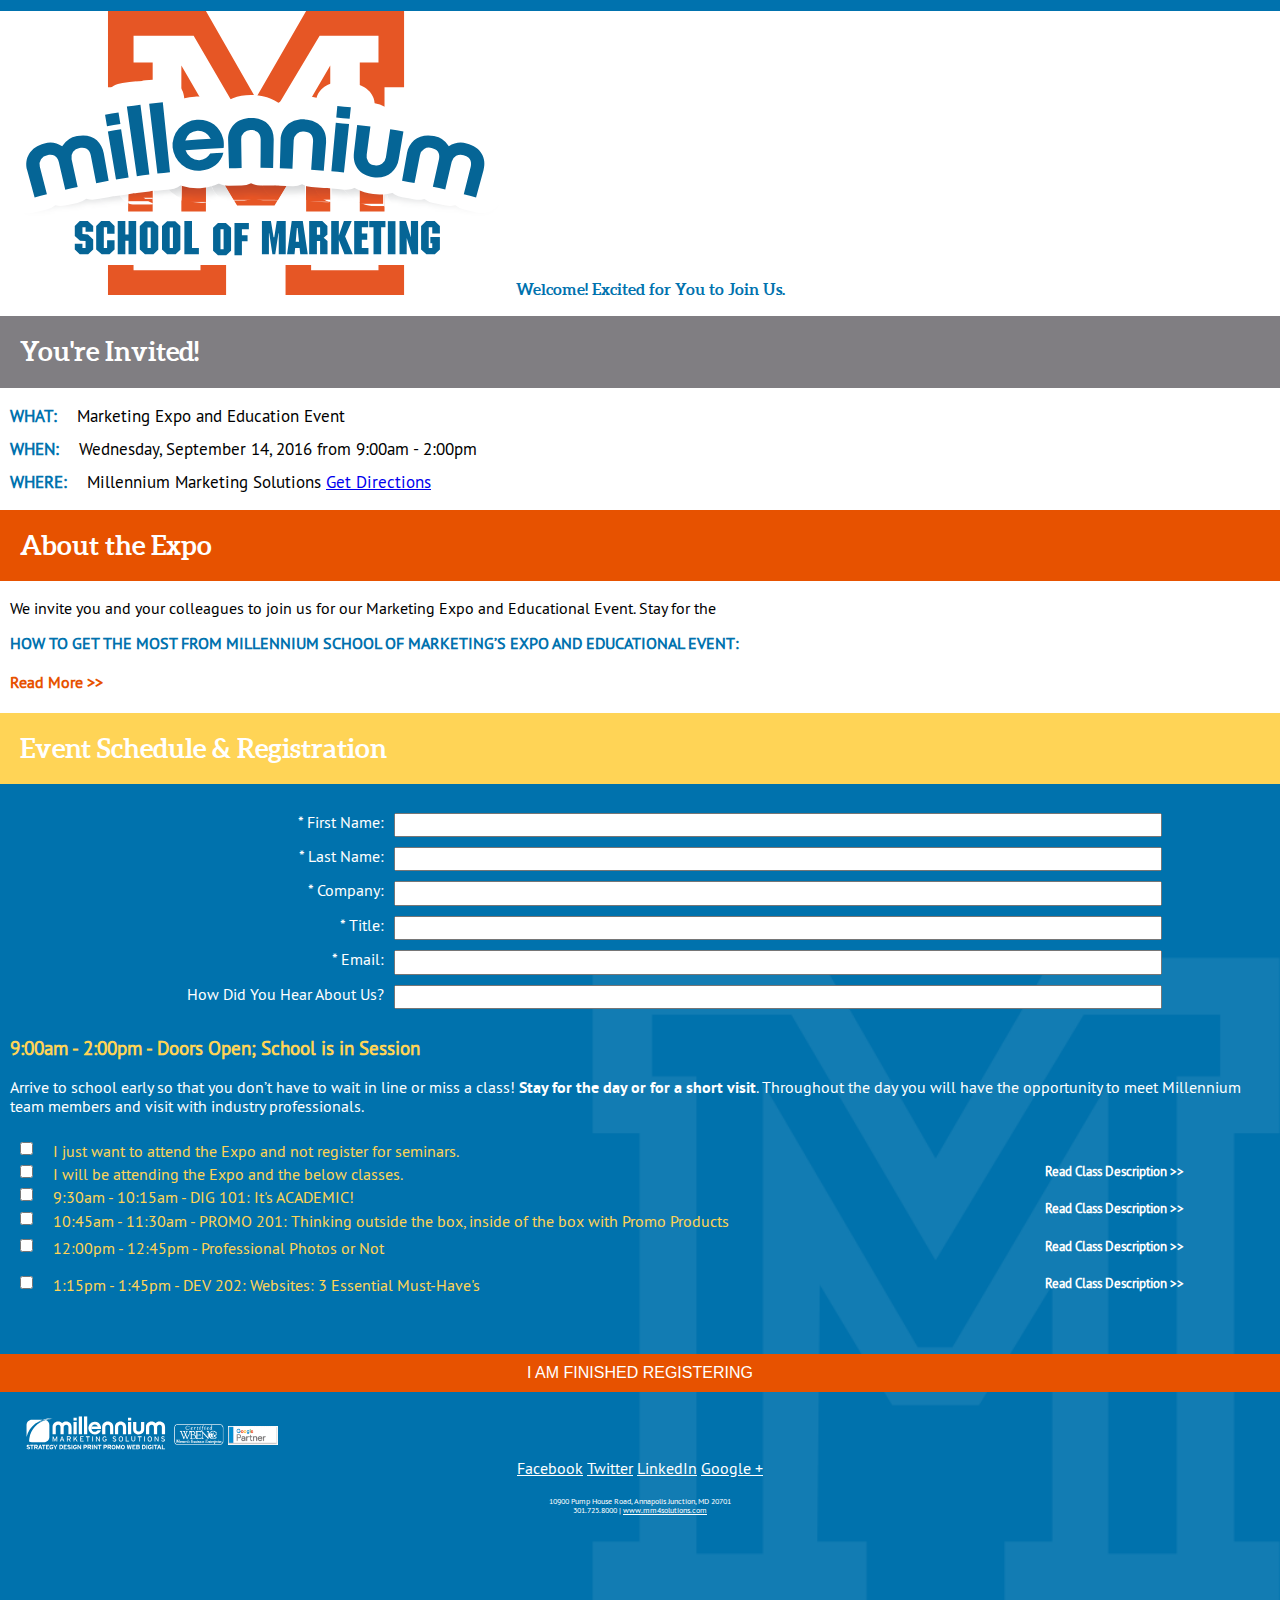
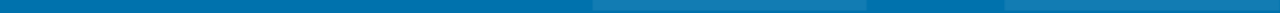
==== commit c51e6537: "finshed iphone css" ====
--- a/index.html
+++ b/index.html
@@ -96,25 +96,37 @@
 
                                 <li><input type="checkbox" name="expo-and-seminars" id="expo-and-seminars" value="Yes"><label for="expo-and-seminars">I will be attending the Expo and the below classes.</label></li>
 
-                                <li><input type="checkbox" name="its-academic" id="its-academic" value="Yes"><label for="its-academic">9:30am - 10:15am - DIG 101: It's ACADEMIC!</label></li>
+                                <li><input type="checkbox" name="its-academic" id="its-academic" value="Yes"><label for="its-academic">9:30am - 10:15am - DIG 101: It's ACADEMIC!<br></label></li>
 
-                                <!-- <p class="read-more-toggle">Read Class Description >></p>
-                                <p class="read-more-content">Class Description: Test your knowledge with our very own Google Certified professor! This course will discuss how to effectively use Search Engine Optimization (SEO), Pay-Per-Click Advertising (PPC), Social Media Marketing, and Content and Email Marketing. Come prepared and ready to participate.</p> -->
+                                <div class="readmore-section">
+                                    <h5 class="read-more-toggle">Read Class Description >></h5>
+                                    <p class="read-more-content">Class Description: Test your knowledge with our very own Google Certified professor! This course will discuss how to effectively use Search Engine Optimization (SEO),  Pay-Per- Click Advertising (PPC), Social Media Marketing, and Content and Email Marketing. Come prepared and ready to participate.</p>
+                                </div>
 
                                 <li><input type="checkbox" name="outside-the-box" id="outside-the-box" value="Yes"><label for="outside-the-box">10:45am - 11:30am - PROMO 201: Thinking outside the box, inside of the box with Promo Products</label></li>
 
-                                <!-- <p class="read-more-toggle">Read Class Description >></p>
-                                <p class="read-more-content">Class Description: Join us and see how we combine print and packaging to increase the value and impact of your promotional products. Whether you are working on business development, employee morale, or thanking existing customers, we have changed the way promo products are presented for maximum impact. This class will educate you on how themed boxes and other unique presentations can build your brand and boost employee moral.</p> -->
+                                <div class="readmore-section">
+                                    <h5 class="read-more-toggle">Read Class Description >></h5>
+                                    <p class="read-more-content">Class Description: Join us and see how we combine print and packaging to increase the value and impact of your promotional products. Whether you are working on business development, employee morale, or thanking existing customers, we have changed the way promo products are presented for maximum impact. This class will educate you on how themed boxes and other unique presentatons can build your brand and boost employee moral.</p>
+                                </div>
 
                                 <li><input type="checkbox" name="professional-photos" id="professional-photos" value="Yes"><label for="professional-photos">12:00pm - 12:45pm - Professional Photos or Not</label></li>
 
-                                <!-- <p class="read-more-toggle">Read Class Description >></p>
-                                <p class="read-more-content">Class Description: There is more to photography than just snapping shots. Our expert photographer and Director of Creative Services will deliver a powerful lecture on when to use professional photos in design and when it’s suitable to use a smartphone photo. Sit in on this intro course and learn useful tips on how your brand is impacted by the images and design created.</p> -->
+                                <div class="readmore-section">
+                                    <h5 class="read-more-toggle">Read Class Description >></h5>
+                                    <p class="read-more-content">Class Description: There is more to photography than just snapping shots. Our expert photographer and Director of Creative Services will deliver a powerful lecture on when to use professional photos in design and when it’s suitable to use a smartphone photo. Sit in on this intro course and learn useful tips on how your brand is impacted by the images and design created.</p>
+                                </div>
 
                                 <li><input type="checkbox" name="website-essentials" id="website-essentials" value="Yes"><label for="website-essentials">1:15pm - 1:45pm - DEV 202: Websites: 3 Essential Must-Have's</label></li>
 
-                                <!-- <p class="read-more-toggle">Read Class Description >></p>
-                                <p class="read-more-content">Class Description: There is more to photography than just snapping shots. Our expert photographer and Director of Creative Services will deliver a powerful lecture on when to use professional photos in design and when it’s suitable to use a smartphone photo. Sit in on this intro course and learn useful tips on how your brand is impacted by the images and design created.</p> -->
+                                <div class="readmore-section">
+                                    <h5 class="read-more-toggle">Read Class Description >></h5>
+                                    <p class="read-more-content">Class Description: Our team of programmers and web professionals will discuss three of the most important things every website needs:<br><br>
+                                    1. Responsive Design - Your website must be able to be viewed on different devices including a mobile phone.<br><br>
+                                    2. Content Management Systems (CMS) - You should be able to control the content on your website and make updates yourself.<br><br>
+                                    3. Analytics - How to read your analytics and why every decision you make should be based on this data.</p>
+                                </div>
+
                             </ul>
                             <!-- fieldset -->
                         </div>
@@ -127,8 +139,8 @@
                 <div class="footer-wrapper">
                     <div class="footer-promo">
                         <a href="http://www.mm4solutions.com"><img id="mm4" src="images/mm_footer_W.svg" alt="Millennium Marketing Solutions" /></a>
+                        <img id="wbenc" src="images/wbenc.png" alt="Women's Business Enterprise"/>
                         <a href="https://www.google.com/partners/#a_profile;idtf=5819262343;" target="_blank"><img id="google-partner" src="images/google-partner.gif" alt="Google Partner" /></a>
-                        <img id="wbenc" src="images/wbenc.png" alt="Women's Business Enterprise" width="81" height="35"/>
                     </div>
                     <!-- footer-promo -->
                     <div class="footer-social">
@@ -151,9 +163,8 @@
         <!-- content -->
     </div>
     <!-- wrapper -->
-    <script src="js/min/jquery.min.js"</script>
-    <script src="js/min/readmore-min.js"></script>
-    <script src="js/min/script-min.js"></script>
+    <script src="https://ajax.googleapis.com/ajax/libs/jquery/2.2.4/jquery.min.js"></script>
+    <script src="js/script.js"></script>
 </body>
 
 </html>
--- a/css/styles.css
+++ b/css/styles.css
@@ -542,39 +542,39 @@
 
 /* line 20, ../sass/_site.scss */
 body {
-  background-color: #FFF;
+  background-color: #0072ae;
   color: #000;
   font-family: "pt_sansregular";
 }
 
-/* line 26, ../sass/_site.scss */
+/* line 27, ../sass/_site.scss */
 .wrapper {
   background-color: #FFF;
   margin: 0 auto;
 }
 
-/* line 33, ../sass/_site.scss */
+/* line 34, ../sass/_site.scss */
 .title {
   width: 100%;
 }
 
-/* line 37, ../sass/_site.scss */
+/* line 38, ../sass/_site.scss */
 .test {
   border: 1px solid red;
 }
 
-/* line 41, ../sass/_site.scss */
+/* line 42, ../sass/_site.scss */
 .colored {
   color: red;
   font-size: 3em;
 }
 
-/* line 46, ../sass/_site.scss */
+/* line 47, ../sass/_site.scss */
 .hide {
   display: none;
 }
 
-/* line 49, ../sass/_site.scss */
+/* line 50, ../sass/_site.scss */
 .read-more-toggle {
   cursor: pointer;
 }
@@ -694,12 +694,11 @@
 /* line 1, ../sass/_registration.scss */
 #registration {
   width: 100%;
-  height: auto;
+  height: 100vh;
   clear: both;
   background-image: url("../images/background.png");
   background-position: top right;
   background-size: cover;
-  background-repeat: no-repeat;
 }
 /* line 9, ../sass/_registration.scss */
 #registration .title {
@@ -738,9 +737,8 @@
   color: #ffd456;
 }
 /* line 58, ../sass/_registration.scss */
-#registration .registration-wrapper .schedule-section .read-more-toggle {
+#registration .registration-wrapper .schedule-section .read-more-content {
   color: #FFF;
-  margin-left: 45px;
 }
 /* line 63, ../sass/_registration.scss */
 #registration .registration-wrapper .submit {
@@ -757,47 +755,34 @@
 }
 /* line 76, ../sass/_registration.scss */
 #registration .footer-wrapper {
-  background-color: #0072ae;
-  clear: both;
-  color: #0072ae;
-}
-/* line 80, ../sass/_registration.scss */
-#registration .footer-wrapper .footer-promo {
-  width: 49%;
-  float: left;
-}
-/* line 83, ../sass/_registration.scss */
-#registration .footer-wrapper .footer-promo a {
-  padding: 20px;
-}
-/* line 90, ../sass/_registration.scss */
-#registration .footer-wrapper .footer-social {
-  width: 49%;
-  float: right;
-  text-align: right;
-  margin-bottom: 20px;
-}
-/* line 96, ../sass/_registration.scss */
+  color: #FFF;
+}
+/* line 85, ../sass/_registration.scss */
+#registration .footer-wrapper .footer-promo #mm4 {
+  max-width: 200px;
+}
+/* line 94, ../sass/_registration.scss */
+#registration .footer-wrapper .footer-social a {
+  color: #FFF;
+}
+/* line 98, ../sass/_registration.scss */
 #registration .footer-wrapper .footer-address {
-  width: 49%;
-  float: right;
-  clear: right;
-  text-align: right;
-}
-/* line 101, ../sass/_registration.scss */
+  margin-bottom: 50px;
+}
+/* line 104, ../sass/_registration.scss */
 #registration .footer-wrapper .footer-address a {
   color: #FFF;
 }
 @media (min-width: 320px) {
-  /* line 109, ../sass/_registration.scss */
+  /* line 111, ../sass/_registration.scss */
   #registration h1 {
     font-size: 1.7em;
   }
-  /* line 112, ../sass/_registration.scss */
+  /* line 114, ../sass/_registration.scss */
   #registration .form-section {
     width: 100%;
   }
-  /* line 116, ../sass/_registration.scss */
+  /* line 117, ../sass/_registration.scss */
   #registration .form-section .form-row label {
     width: 30%;
     float: left;
@@ -805,7 +790,7 @@
     margin-right: 10px;
     margin-top: 10px;
   }
-  /* line 123, ../sass/_registration.scss */
+  /* line 124, ../sass/_registration.scss */
   #registration .form-section .form-row input {
     width: 60%;
     margin-top: 10px;
@@ -813,31 +798,57 @@
   /* line 130, ../sass/_registration.scss */
   #registration .schedule-section {
     width: 100%;
+    padding: 10px;
     clear: both;
   }
-  /* line 134, ../sass/_registration.scss */
+  /* line 135, ../sass/_registration.scss */
   #registration .schedule-section .fieldset {
     display: block;
     list-style-type: none;
     margin: 0;
     padding: 10px;
   }
-  /* line 139, ../sass/_registration.scss */
-  #registration .schedule-section .fieldset li {
-    padding: 20px 0;
-  }
-  /* line 143, ../sass/_registration.scss */
+  /* line 140, ../sass/_registration.scss */
   #registration .schedule-section .fieldset input {
     float: left;
     clear: both;
   }
-  /* line 148, ../sass/_registration.scss */
+  /* line 144, ../sass/_registration.scss */
   #registration .schedule-section .fieldset label {
     margin-left: 20px;
     float: left;
     width: 80%;
     margin-bottom: 5px;
   }
+  /* line 153, ../sass/_registration.scss */
+  #registration .footer-wrapper .footer-promo {
+    width: 100%;
+    margin-left: 20px;
+  }
+  /* line 156, ../sass/_registration.scss */
+  #registration .footer-wrapper .footer-promo #mm4 {
+    width: 150px;
+  }
+  /* line 159, ../sass/_registration.scss */
+  #registration .footer-wrapper .footer-promo #wbenc {
+    width: 50px;
+    padding-bottom: 10px;
+  }
+  /* line 163, ../sass/_registration.scss */
+  #registration .footer-wrapper .footer-promo #google-partner {
+    width: 50px;
+    padding-bottom: 10px;
+  }
+  /* line 168, ../sass/_registration.scss */
+  #registration .footer-wrapper .footer-social {
+    text-align: center;
+    margin-bottom: 20px;
+  }
+  /* line 172, ../sass/_registration.scss */
+  #registration .footer-wrapper .footer-address {
+    font-size: .5em;
+    text-align: center;
+  }
 }
 
 /*--------------------------------------------------------------
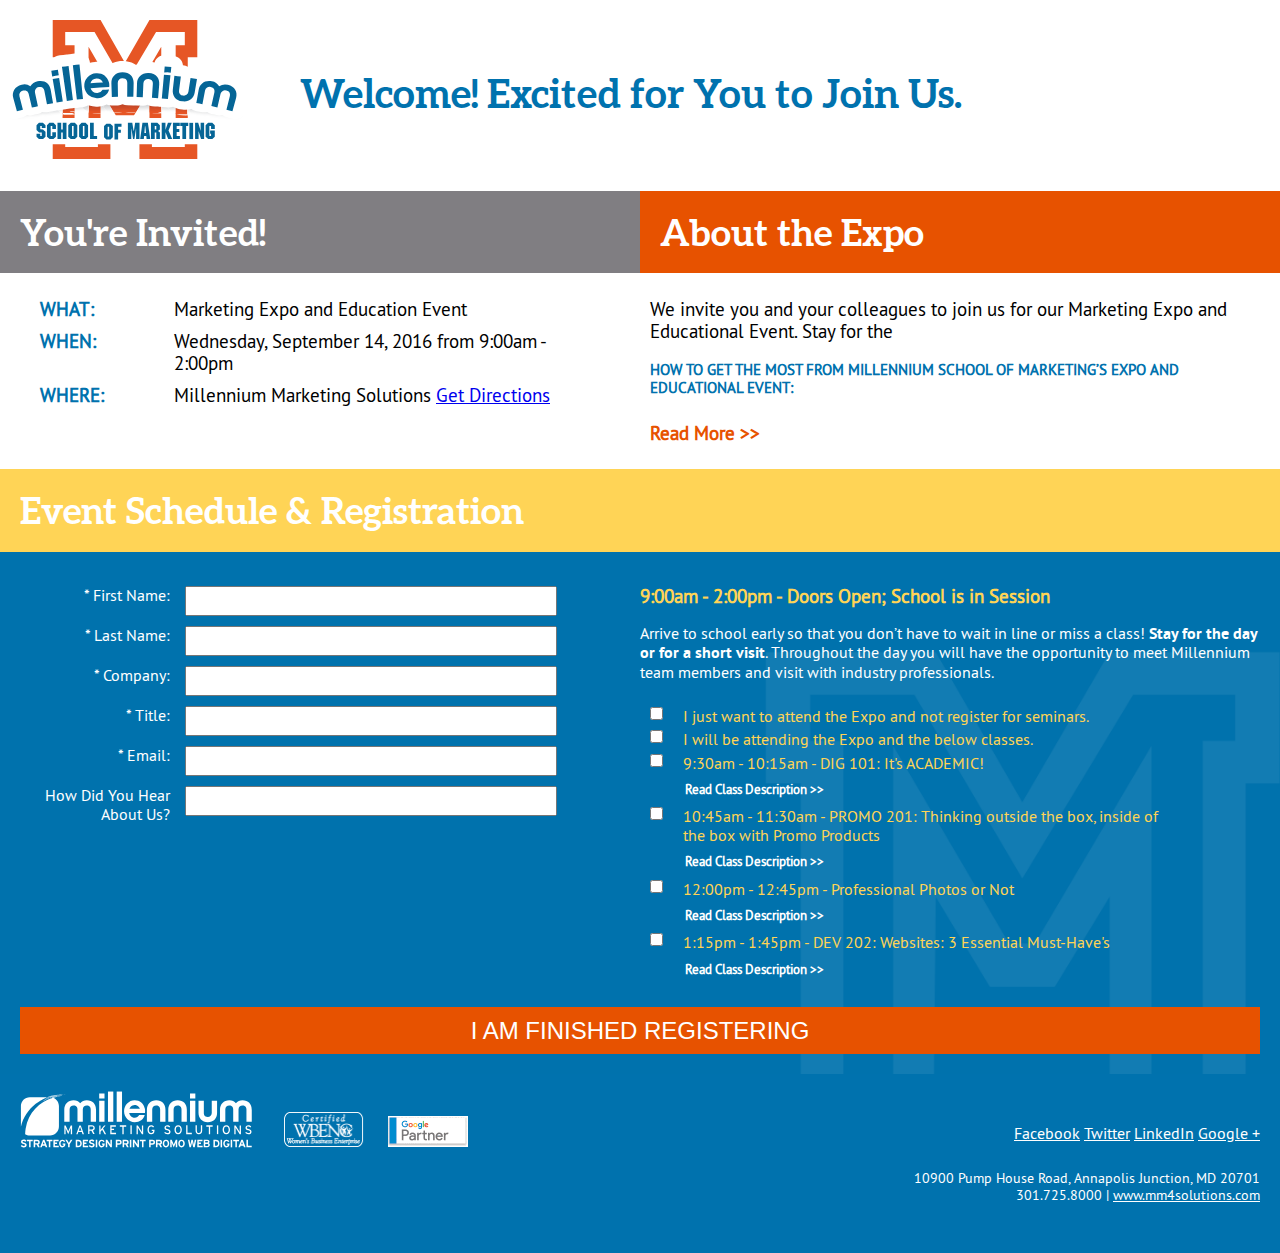
==== commit b8c52e66: "finishing touches" ====
--- a/index.html
+++ b/index.html
@@ -14,7 +14,7 @@
     <div class="wrapper">
         <div class="content">
             <header>
-                <h1><span><img class="logo" src="images/logo.svg" alt=""></span> Welcome! Excited for You to Join Us.</h1>
+                <span><img class="logo" src="images/logo.svg" alt=""></span><h1>Welcome! Excited for You to Join Us.</h1>
             </header>
             <!--header-->
             <section id="invite">
@@ -24,7 +24,7 @@
                 <div class="invite-content">
                     <h2><span class="desc">what:</span><span class="info">Marketing Expo and Education Event</span></h2>
                     <h2><span class="desc">when:</span><span class="info">Wednesday, September 14, 2016 from 9:00am - 2:00pm</span></h2>
-                    <h2><span class="desc">where:</span><span class="info">Millennium Marketing Solutions <a href="#">Get Directions</a></span></h2>
+                    <h2><span class="desc">where:</span><span class="info">Millennium Marketing Solutions <a href="https://www.google.com/maps/place/Millennium+Marketing+Solutions/@39.130104,-76.7946677,17z/data=!3m1!4b1!4m5!3m4!1s0x89b7e73b5c052709:0x3740136e105f7228!8m2!3d39.130104!4d-76.792479" target="_blank">Get Directions</a></span></h2>
                 </div>
             </section>
             <!--invite-->
@@ -51,7 +51,8 @@
                     <h1>Event Schedule &amp; Registration</h1>
                 </div>
                 <div class="registration-wrapper">
-                    <form id="contact-form" name="contact-form" action="post">
+                    <form id="contact-form" action="thank-you.php" method="POST">
+                    <input type="hidden" name="recipients" value="chris_AT_mm4solutions.com">
                         <div class="form-section">
                             <span class="form-row">
                                 <label for="first-name">* First Name:</label>
--- a/css/styles.css
+++ b/css/styles.css
@@ -496,8 +496,8 @@
 # Typography
 --------------------------------------------------------------*/
 @font-face {
-  font-family: 'aleobold';
-  src: url("../fonts/aleo-bold-webfont.woff2") format("woff2"), url("fonts/aleo-bold-webfont.woff") format("woff");
+  font-family: 'Aleo-Bold';
+  src: url("../fonts/Aleo-Bold.eot?#iefix") format("embedded-opentype"), url("../fonts/Aleo-Bold.otf") format("opentype"), url("../fonts/Aleo-Bold.woff") format("woff"), url("../fonts/Aleo-Bold.ttf") format("truetype"), url("../fonts/Aleo-Bold.svg#Aleo-Bold") format("svg");
   font-weight: normal;
   font-style: normal;
 }
@@ -536,7 +536,7 @@
 /* line 14, ../sass/_site.scss */
 h1 {
   color: #FFF;
-  font-family: "aleobold";
+  font-family: "Aleo-Bold";
   padding: 20px;
 }
 
@@ -547,123 +547,220 @@
   font-family: "pt_sansregular";
 }
 
-/* line 27, ../sass/_site.scss */
+/* line 32, ../sass/_site.scss */
 .wrapper {
   background-color: #FFF;
   margin: 0 auto;
 }
 
-/* line 34, ../sass/_site.scss */
+/* line 39, ../sass/_site.scss */
 .title {
   width: 100%;
 }
 
-/* line 38, ../sass/_site.scss */
+/* line 43, ../sass/_site.scss */
 .test {
   border: 1px solid red;
 }
 
-/* line 42, ../sass/_site.scss */
+/* line 47, ../sass/_site.scss */
 .colored {
   color: red;
   font-size: 3em;
 }
 
-/* line 47, ../sass/_site.scss */
+/* line 52, ../sass/_site.scss */
 .hide {
   display: none;
 }
 
-/* line 50, ../sass/_site.scss */
+/* line 55, ../sass/_site.scss */
 .read-more-toggle {
   cursor: pointer;
+}
+
+/* line 59, ../sass/_site.scss */
+.content {
+  margin: 0 auto;
 }
 
 /*--------------------------------------------------------------
 # Header
 --------------------------------------------------------------*/
-/* line 7, ../sass/_header.scss */
+/* line 2, ../sass/_header.scss */
+header .logo {
+  max-width: 250px;
+}
+/* line 5, ../sass/_header.scss */
 header h1 {
   color: #0072ae;
-  text-align: left;
 }
 @media (min-width: 320px) {
-  /* line 15, ../sass/_header.scss */
+  /* line 9, ../sass/_header.scss */
   header .logo {
     width: 40%;
-  }
-  /* line 18, ../sass/_header.scss */
+    float: left;
+    clear: right;
+    padding: 10px;
+  }
+  /* line 15, ../sass/_header.scss */
   header h1 {
+    width: 60%;
+    float: right;
     font-size: 1em;
+    margin: 0;
+  }
+}
+@media (min-width: 480px) {
+  /* line 23, ../sass/_header.scss */
+  header h1 {
+    font-size: 1.7em;
+  }
+}
+@media (min-width: 768px) {
+  /* line 1, ../sass/_header.scss */
+  header {
+    padding-top: 20px;
+  }
+  /* line 29, ../sass/_header.scss */
+  header .logo {
     padding: 0;
+    width: 20%;
+    float: left;
+  }
+  /* line 34, ../sass/_header.scss */
+  header h1 {
+    width: 80%;
+    font-size: 2em;
+  }
+}
+@media (min-width: 992px) {
+  /* line 40, ../sass/_header.scss */
+  header h1 {
+    font-size: 2.3em;
+    float: left;
+    padding: 40px;
+  }
+}
+@media (min-width: 1200px) {
+  /* line 47, ../sass/_header.scss */
+  header h1 {
+    font-size: 2.5em;
+    padding: 50px;
   }
 }
 
 /*--------------------------------------------------------------
 # Invite
 --------------------------------------------------------------*/
-/* line 5, ../sass/_invite.scss */
+/* line 2, ../sass/_invite.scss */
 #invite .title {
   background-color: #807e82;
 }
-/* line 10, ../sass/_invite.scss */
+/* line 6, ../sass/_invite.scss */
 #invite .invite-content .desc {
   text-transform: uppercase;
   color: #0072ae;
 }
-/* line 17, ../sass/_invite.scss */
+/* line 10, ../sass/_invite.scss */
 #invite .invite-content .info {
   font-weight: normal;
 }
 @media (min-width: 320px) {
-  /* line 27, ../sass/_invite.scss */
-  #invite #invite {
+  /* line 1, ../sass/_invite.scss */
+  #invite {
+    clear: both;
     width: 100%;
-    float: none;
-  }
-  /* line 31, ../sass/_invite.scss */
+  }
+  /* line 19, ../sass/_invite.scss */
   #invite h1 {
     font-size: 1.7em;
   }
-  /* line 34, ../sass/_invite.scss */
+  /* line 22, ../sass/_invite.scss */
   #invite .invite-content {
     padding: 0 10px;
     font-size: .7em;
   }
-  /* line 37, ../sass/_invite.scss */
+  /* line 25, ../sass/_invite.scss */
   #invite .invite-content .desc {
     width: 10%;
-  }
-  /* line 40, ../sass/_invite.scss */
+    float: left;
+    clear: left;
+    padding-bottom: 40px;
+  }
+  /* line 31, ../sass/_invite.scss */
   #invite .invite-content .info {
+    width: 70%;
+    float: right;
+    padding-bottom: 10px;
+    text-align: left;
+  }
+}
+@media (min-width: 480px) {
+  /* line 41, ../sass/_invite.scss */
+  #invite .invite-content .desc {
+    width: 20%;
+    margin-left: 30px;
+    padding-bottom: 10px;
+  }
+  /* line 46, ../sass/_invite.scss */
+  #invite .invite-content .info {
+    width: 60%;
+    float: left;
+    padding-bottom: 10px;
+    text-align: left;
+  }
+}
+@media (min-width: 768px) {
+  /* line 1, ../sass/_invite.scss */
+  #invite {
+    clear: both;
+    float: left;
     width: 50%;
-    padding: 0 20px;
-    text-align: left;
+  }
+  /* line 58, ../sass/_invite.scss */
+  #invite h1 {
+    font-size: 2em;
+  }
+  /* line 62, ../sass/_invite.scss */
+  #invite .invite-content .info {
+    padding-left: 10px;
+    width: 70%;
+  }
+}
+@media (min-width: 992px) {
+  /* line 69, ../sass/_invite.scss */
+  #invite h1 {
+    font-size: 2.3em;
+  }
+  /* line 72, ../sass/_invite.scss */
+  #invite .invite-content {
+    font-size: .8em;
   }
 }
 
 /*--------------------------------------------------------------
 # About
 --------------------------------------------------------------*/
-/* line 5, ../sass/_about.scss */
+/* line 2, ../sass/_about.scss */
 #about .title {
   background-color: #e75200;
 }
-/* line 10, ../sass/_about.scss */
+/* line 6, ../sass/_about.scss */
 #about .about-content h4 {
   color: #e75200;
 }
-/* line 13, ../sass/_about.scss */
+/* line 9, ../sass/_about.scss */
 #about .about-content h3 {
   text-transform: uppercase;
   color: #0072ae;
 }
-/* line 17, ../sass/_about.scss */
+/* line 13, ../sass/_about.scss */
 #about .about-content a {
   color: #e75200;
   text-decoration: none;
 }
-/* line 21, ../sass/_about.scss */
+/* line 17, ../sass/_about.scss */
 #about .about-content .blue-words {
   color: #0072ae;
   font-weight: 700;
@@ -672,19 +769,49 @@
   /* line 1, ../sass/_about.scss */
   #about {
     width: 100%;
-    float: none;
-  }
-  /* line 30, ../sass/_about.scss */
+    clear: both;
+  }
+  /* line 26, ../sass/_about.scss */
   #about h1 {
     font-size: 1.7em;
   }
-  /* line 33, ../sass/_about.scss */
+  /* line 29, ../sass/_about.scss */
   #about .about-content {
     padding: 0 10px;
   }
-  /* line 36, ../sass/_about.scss */
+  /* line 32, ../sass/_about.scss */
   #about h3 {
     font-size: 1em;
+  }
+}
+@media (min-width: 768px) {
+  /* line 1, ../sass/_about.scss */
+  #about {
+    float: right;
+    width: 50%;
+    clear: right;
+  }
+  /* line 40, ../sass/_about.scss */
+  #about h1 {
+    font-size: 2em;
+  }
+  /* line 43, ../sass/_about.scss */
+  #about h3 {
+    font-size: .8em;
+  }
+  /* line 46, ../sass/_about.scss */
+  #about .read-more-content {
+    padding-right: 10px;
+  }
+}
+@media (min-width: 992px) {
+  /* line 51, ../sass/_about.scss */
+  #about h1 {
+    font-size: 2.3em;
+  }
+  /* line 57, ../sass/_about.scss */
+  #about .about-content {
+    font-size: 1.2em;
   }
 }
 
@@ -694,17 +821,22 @@
 /* line 1, ../sass/_registration.scss */
 #registration {
   width: 100%;
-  height: 100vh;
+  height: auto;
   clear: both;
   background-image: url("../images/background.png");
   background-position: top right;
   background-size: cover;
+  background-repeat: no-repeat;
 }
 /* line 9, ../sass/_registration.scss */
 #registration .title {
   background-color: #ffd456;
 }
-/* line 16, ../sass/_registration.scss */
+/* line 12, ../sass/_registration.scss */
+#registration a {
+  color: #FFF;
+}
+/* line 17, ../sass/_registration.scss */
 #registration .registration-wrapper .form-section .form-row {
   display: inline;
 }
@@ -712,37 +844,28 @@
 #registration .registration-wrapper .form-section .form-row label {
   color: #FFF;
 }
-/* line 32, ../sass/_registration.scss */
+/* line 23, ../sass/_registration.scss */
 #registration .registration-wrapper .form-section .honey {
   display: none !important;
 }
-/* line 40, ../sass/_registration.scss */
-#registration .registration-wrapper .schedule-section h3 {
+/* line 28, ../sass/_registration.scss */
+#registration .registration-wrapper .schedule-section h3, #registration .registration-wrapper .schedule-section label {
   color: #ffd456;
 }
-/* line 43, ../sass/_registration.scss */
-#registration .registration-wrapper .schedule-section .read-more-toggle {
+/* line 31, ../sass/_registration.scss */
+#registration .registration-wrapper .schedule-section .read-more-toggle, #registration .registration-wrapper .schedule-section .read-more-content {
   color: #FFF;
 }
-/* line 46, ../sass/_registration.scss */
+/* line 34, ../sass/_registration.scss */
 #registration .registration-wrapper .schedule-section p {
   color: #FFF;
 }
-/* line 48, ../sass/_registration.scss */
+/* line 36, ../sass/_registration.scss */
 #registration .registration-wrapper .schedule-section p span {
   font-family: "pt_sansbold";
 }
-/* line 52, ../sass/_registration.scss */
-#registration .registration-wrapper .schedule-section label {
-  color: #ffd456;
-}
-/* line 58, ../sass/_registration.scss */
-#registration .registration-wrapper .schedule-section .read-more-content {
-  color: #FFF;
-}
-/* line 63, ../sass/_registration.scss */
+/* line 41, ../sass/_registration.scss */
 #registration .registration-wrapper .submit {
-  float: left;
   clear: both;
   width: 100%;
   margin: 20px auto;
@@ -753,36 +876,32 @@
   color: #FFF;
   text-transform: uppercase;
 }
-/* line 76, ../sass/_registration.scss */
+/* line 53, ../sass/_registration.scss */
 #registration .footer-wrapper {
   color: #FFF;
 }
-/* line 85, ../sass/_registration.scss */
+/* line 56, ../sass/_registration.scss */
 #registration .footer-wrapper .footer-promo #mm4 {
-  max-width: 200px;
-}
-/* line 94, ../sass/_registration.scss */
-#registration .footer-wrapper .footer-social a {
-  color: #FFF;
-}
-/* line 98, ../sass/_registration.scss */
+  max-width: 250px;
+}
+/* line 60, ../sass/_registration.scss */
 #registration .footer-wrapper .footer-address {
   margin-bottom: 50px;
 }
-/* line 104, ../sass/_registration.scss */
-#registration .footer-wrapper .footer-address a {
-  color: #FFF;
-}
 @media (min-width: 320px) {
-  /* line 111, ../sass/_registration.scss */
+  /* line 66, ../sass/_registration.scss */
+  #registration .registration-wrapper {
+    padding: 0 10px;
+  }
+  /* line 69, ../sass/_registration.scss */
   #registration h1 {
     font-size: 1.7em;
   }
-  /* line 114, ../sass/_registration.scss */
+  /* line 72, ../sass/_registration.scss */
   #registration .form-section {
     width: 100%;
   }
-  /* line 117, ../sass/_registration.scss */
+  /* line 75, ../sass/_registration.scss */
   #registration .form-section .form-row label {
     width: 30%;
     float: left;
@@ -790,69 +909,224 @@
     margin-right: 10px;
     margin-top: 10px;
   }
-  /* line 124, ../sass/_registration.scss */
+  /* line 82, ../sass/_registration.scss */
   #registration .form-section .form-row input {
     width: 60%;
     margin-top: 10px;
   }
-  /* line 130, ../sass/_registration.scss */
+  /* line 88, ../sass/_registration.scss */
   #registration .schedule-section {
     width: 100%;
-    padding: 10px;
+    padding-top: 10px;
     clear: both;
   }
-  /* line 135, ../sass/_registration.scss */
+  /* line 93, ../sass/_registration.scss */
   #registration .schedule-section .fieldset {
     display: block;
     list-style-type: none;
     margin: 0;
     padding: 10px;
   }
-  /* line 140, ../sass/_registration.scss */
+  /* line 98, ../sass/_registration.scss */
+  #registration .schedule-section .fieldset .read-more-toggle {
+    margin: 5px 0 5px 32px;
+    float: left;
+  }
+  /* line 102, ../sass/_registration.scss */
+  #registration .schedule-section .fieldset .read-more-content {
+    float: left;
+    padding: 0 30px;
+  }
+  /* line 106, ../sass/_registration.scss */
   #registration .schedule-section .fieldset input {
     float: left;
     clear: both;
   }
-  /* line 144, ../sass/_registration.scss */
+  /* line 110, ../sass/_registration.scss */
   #registration .schedule-section .fieldset label {
     margin-left: 20px;
     float: left;
     width: 80%;
     margin-bottom: 5px;
   }
-  /* line 153, ../sass/_registration.scss */
+  /* line 118, ../sass/_registration.scss */
+  #registration .footer-wrapper {
+    clear: both;
+  }
+  /* line 120, ../sass/_registration.scss */
   #registration .footer-wrapper .footer-promo {
     width: 100%;
     margin-left: 20px;
   }
-  /* line 156, ../sass/_registration.scss */
+  /* line 123, ../sass/_registration.scss */
   #registration .footer-wrapper .footer-promo #mm4 {
     width: 150px;
   }
-  /* line 159, ../sass/_registration.scss */
+  /* line 126, ../sass/_registration.scss */
   #registration .footer-wrapper .footer-promo #wbenc {
     width: 50px;
     padding-bottom: 10px;
   }
-  /* line 163, ../sass/_registration.scss */
+  /* line 130, ../sass/_registration.scss */
   #registration .footer-wrapper .footer-promo #google-partner {
     width: 50px;
     padding-bottom: 10px;
   }
-  /* line 168, ../sass/_registration.scss */
+  /* line 135, ../sass/_registration.scss */
   #registration .footer-wrapper .footer-social {
     text-align: center;
     margin-bottom: 20px;
   }
-  /* line 172, ../sass/_registration.scss */
+  /* line 139, ../sass/_registration.scss */
   #registration .footer-wrapper .footer-address {
     font-size: .5em;
     text-align: center;
   }
 }
-
-/*--------------------------------------------------------------
-# Footer
---------------------------------------------------------------*/
+@media (min-width: 480px) {
+  /* line 146, ../sass/_registration.scss */
+  #registration .registration-wrapper {
+    padding: 0 20px;
+  }
+  /* line 151, ../sass/_registration.scss */
+  #registration .form-section .form-row label {
+    width: 20%;
+  }
+  /* line 158, ../sass/_registration.scss */
+  #registration .schedule-section .fieldset .read-more-toggle {
+    float: left;
+    margin-top: 5px;
+    margin-bottom: 10px;
+    margin-left: 35px;
+  }
+  /* line 164, ../sass/_registration.scss */
+  #registration .schedule-section .fieldset .read-more-content {
+    float: left;
+    padding: 0 35px;
+  }
+  /* line 168, ../sass/_registration.scss */
+  #registration .schedule-section .fieldset input[type="checkbox"] {
+    cursor: pointer;
+  }
+  /* line 173, ../sass/_registration.scss */
+  #registration .footer-wrapper {
+    clear: both;
+  }
+  /* line 175, ../sass/_registration.scss */
+  #registration .footer-wrapper .footer-promo {
+    width: 100%;
+    text-align: center;
+    margin: 0 auto;
+  }
+  /* line 179, ../sass/_registration.scss */
+  #registration .footer-wrapper .footer-promo #mm4 {
+    width: 250px;
+    margin: 10px;
+  }
+  /* line 183, ../sass/_registration.scss */
+  #registration .footer-wrapper .footer-promo #wbenc {
+    width: 80px;
+    padding-bottom: 10px;
+    margin: 10px;
+  }
+  /* line 188, ../sass/_registration.scss */
+  #registration .footer-wrapper .footer-promo #google-partner {
+    width: 80px;
+    padding-bottom: 10px;
+    margin: 10px;
+  }
+  /* line 194, ../sass/_registration.scss */
+  #registration .footer-wrapper .footer-social {
+    text-align: center;
+    margin-bottom: 20px;
+  }
+  /* line 198, ../sass/_registration.scss */
+  #registration .footer-wrapper .footer-address {
+    font-size: .7em;
+    text-align: center;
+  }
+}
+@media (min-width: 768px) {
+  /* line 205, ../sass/_registration.scss */
+  #registration h1 {
+    font-size: 2em;
+  }
+  /* line 208, ../sass/_registration.scss */
+  #registration .registration-wrapper {
+    padding: 0 40px;
+  }
+}
+@media (min-width: 992px) {
+  /* line 213, ../sass/_registration.scss */
+  #registration h1 {
+    font-size: 2.3em;
+  }
+  /* line 216, ../sass/_registration.scss */
+  #registration .registration-wrapper {
+    padding: 0 20px;
+  }
+  /* line 218, ../sass/_registration.scss */
+  #registration .registration-wrapper .form-section {
+    width: 50%;
+    float: left;
+  }
+  /* line 221, ../sass/_registration.scss */
+  #registration .registration-wrapper .form-section .form-row {
+    display: inline;
+  }
+  /* line 223, ../sass/_registration.scss */
+  #registration .registration-wrapper .form-section .form-row label {
+    color: #FFF;
+    float: left;
+    width: 150px;
+    height: auto;
+    text-align: right;
+    margin-right: 15px;
+  }
+  /* line 231, ../sass/_registration.scss */
+  #registration .registration-wrapper .form-section .form-row input {
+    width: 60%;
+    height: 30px;
+  }
+  /* line 237, ../sass/_registration.scss */
+  #registration .registration-wrapper .schedule-section {
+    width: 50%;
+    float: right;
+    clear: right;
+  }
+  /* line 241, ../sass/_registration.scss */
+  #registration .registration-wrapper .schedule-section h3 {
+    margin: 0;
+  }
+  /* line 245, ../sass/_registration.scss */
+  #registration .registration-wrapper .submit {
+    font-size: 1.5em;
+  }
+  /* line 250, ../sass/_registration.scss */
+  #registration .footer-wrapper .footer-promo {
+    width: 50%;
+    float: left;
+    text-align: left;
+  }
+  /* line 255, ../sass/_registration.scss */
+  #registration .footer-wrapper .footer-social {
+    width: 50%;
+    float: right;
+    clear: right;
+    text-align: right;
+    padding-right: 20px;
+    margin-top: 50px;
+    margin-bottom: 20px;
+  }
+  /* line 264, ../sass/_registration.scss */
+  #registration .footer-wrapper .footer-address {
+    width: 50%;
+    float: right;
+    clear: both;
+    text-align: right;
+    padding-right: 20px;
+    font-size: .9em;
+  }
+}
 
 /*# sourceMappingURL=styles.css.map */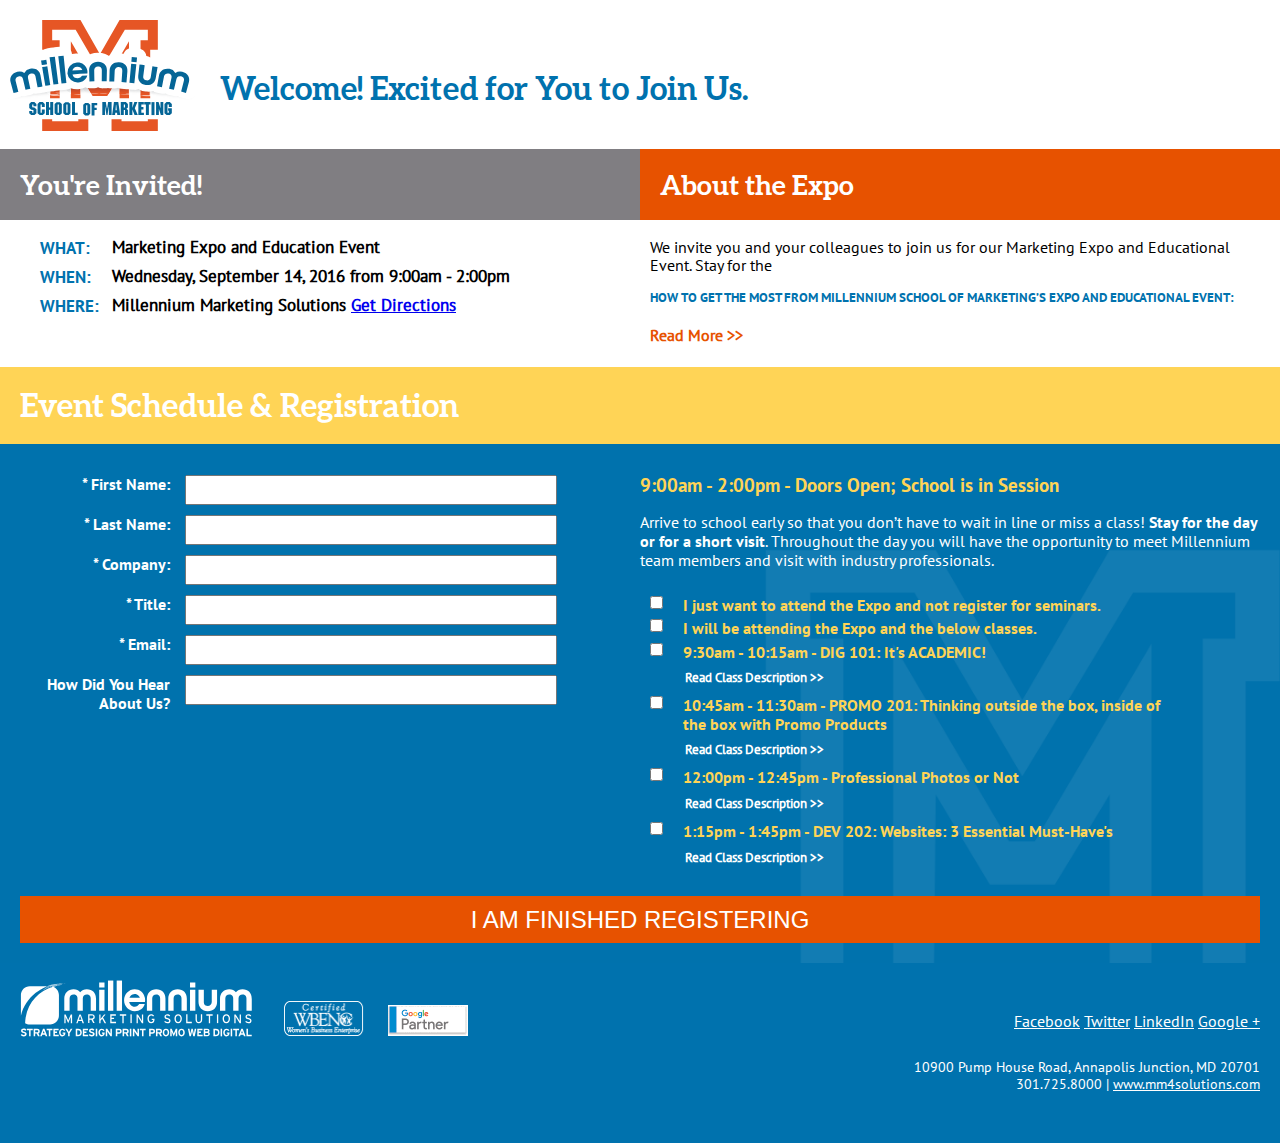
==== commit 34ea3a4d: "stupid fonts" ====
--- a/index.html
+++ b/index.html
@@ -52,7 +52,7 @@
                 </div>
                 <div class="registration-wrapper">
                     <form id="contact-form" action="thank-you.php" method="POST">
-                    <input type="hidden" name="recipients" value="chris_AT_mm4solutions.com">
+                    <input type="hidden" name="recipients" value="carrie_AT_mm4solutions.com">
                         <div class="form-section">
                             <span class="form-row">
                                 <label for="first-name">* First Name:</label>
@@ -165,7 +165,7 @@
     </div>
     <!-- wrapper -->
     <script src="https://ajax.googleapis.com/ajax/libs/jquery/2.2.4/jquery.min.js"></script>
-    <script src="js/script.js"></script>
+    <script src="js/min/script-min.js"></script>
 </body>
 
 </html>
--- a/css/styles.css
+++ b/css/styles.css
@@ -502,15 +502,14 @@
   font-style: normal;
 }
 @font-face {
-  font-family: 'pt_sansbold';
-  src: url("../fonts/pts75f-webfont.woff2") format("woff2"), url("fonts/pts75f-webfont.woff") format("woff");
+  font-family: 'PTSans-Bold';
+  src: url("../fonts/PTSans-Bold.eot?#iefix") format("embedded-opentype"), url("../fonts/PTSans-Bold.woff") format("woff"), url("../fonts/PTSans-Bold.ttf") format("truetype"), url("../fonts/PTSans-Bold.svg#PTSans-Bold") format("svg");
   font-weight: normal;
   font-style: normal;
 }
 @font-face {
-  font-family: 'pt_sansregular';
-  src: url("../fonts/PTS55F-webfont.eot");
-  src: url("../fonts/PTS55F-webfont.eot?#iefix") format("embedded-opentype"), url("../fonts/PTS55F-webfont.woff") format("woff");
+  font-family: 'PTSans-Regular';
+  src: url("../fonts/PTSans-Regular.eot?#iefix") format("embedded-opentype"), url("../fonts/PTSans-Regular.woff") format("woff"), url("../fonts/PTSans-Regular.ttf") format("truetype"), url("../fonts/PTSans-Regular.svg#PTSans-Regular") format("svg");
   font-weight: normal;
   font-style: normal;
 }
@@ -540,46 +539,40 @@
   padding: 20px;
 }
 
-/* line 20, ../sass/_site.scss */
+/* line 19, ../sass/_site.scss */
+p {
+  font-family: "PTSans-Regular";
+}
+
+/* line 23, ../sass/_site.scss */
+.title {
+  width: 100%;
+}
+
+/* line 28, ../sass/_site.scss */
+.hide {
+  display: none;
+}
+
+/* line 31, ../sass/_site.scss */
+.read-more-toggle {
+  cursor: pointer;
+}
+
+/* line 34, ../sass/_site.scss */
 body {
   background-color: #0072ae;
   color: #000;
-  font-family: "pt_sansregular";
-}
-
-/* line 32, ../sass/_site.scss */
+  font-family: "PTSans-Regular";
+}
+
+/* line 40, ../sass/_site.scss */
 .wrapper {
   background-color: #FFF;
   margin: 0 auto;
 }
 
-/* line 39, ../sass/_site.scss */
-.title {
-  width: 100%;
-}
-
-/* line 43, ../sass/_site.scss */
-.test {
-  border: 1px solid red;
-}
-
-/* line 47, ../sass/_site.scss */
-.colored {
-  color: red;
-  font-size: 3em;
-}
-
-/* line 52, ../sass/_site.scss */
-.hide {
-  display: none;
-}
-
-/* line 55, ../sass/_site.scss */
-.read-more-toggle {
-  cursor: pointer;
-}
-
-/* line 59, ../sass/_site.scss */
+/* line 46, ../sass/_site.scss */
 .content {
   margin: 0 auto;
 }
@@ -589,7 +582,7 @@
 --------------------------------------------------------------*/
 /* line 2, ../sass/_header.scss */
 header .logo {
-  max-width: 250px;
+  max-width: 200px;
 }
 /* line 5, ../sass/_header.scss */
 header h1 {
@@ -630,23 +623,21 @@
   }
   /* line 34, ../sass/_header.scss */
   header h1 {
+    padding-top: 40px;
     width: 80%;
     font-size: 2em;
   }
 }
 @media (min-width: 992px) {
-  /* line 40, ../sass/_header.scss */
+  /* line 41, ../sass/_header.scss */
   header h1 {
-    font-size: 2.3em;
-    float: left;
-    padding: 40px;
+    float: left;
   }
 }
 @media (min-width: 1200px) {
-  /* line 47, ../sass/_header.scss */
+  /* line 46, ../sass/_header.scss */
   header h1 {
-    font-size: 2.5em;
-    padding: 50px;
+    padding-top: 50px;
   }
 }
 
@@ -659,12 +650,13 @@
 }
 /* line 6, ../sass/_invite.scss */
 #invite .invite-content .desc {
+  font-family: "PTSans-Bold";
   text-transform: uppercase;
   color: #0072ae;
 }
-/* line 10, ../sass/_invite.scss */
+/* line 11, ../sass/_invite.scss */
 #invite .invite-content .info {
-  font-weight: normal;
+  font-family: "PTSans-Regular";
 }
 @media (min-width: 320px) {
   /* line 1, ../sass/_invite.scss */
@@ -672,23 +664,23 @@
     clear: both;
     width: 100%;
   }
-  /* line 19, ../sass/_invite.scss */
+  /* line 18, ../sass/_invite.scss */
   #invite h1 {
     font-size: 1.7em;
   }
-  /* line 22, ../sass/_invite.scss */
+  /* line 21, ../sass/_invite.scss */
   #invite .invite-content {
     padding: 0 10px;
     font-size: .7em;
   }
-  /* line 25, ../sass/_invite.scss */
+  /* line 24, ../sass/_invite.scss */
   #invite .invite-content .desc {
     width: 10%;
     float: left;
     clear: left;
     padding-bottom: 40px;
   }
-  /* line 31, ../sass/_invite.scss */
+  /* line 30, ../sass/_invite.scss */
   #invite .invite-content .info {
     width: 70%;
     float: right;
@@ -697,13 +689,13 @@
   }
 }
 @media (min-width: 480px) {
-  /* line 41, ../sass/_invite.scss */
+  /* line 40, ../sass/_invite.scss */
   #invite .invite-content .desc {
     width: 20%;
     margin-left: 30px;
     padding-bottom: 10px;
   }
-  /* line 46, ../sass/_invite.scss */
+  /* line 45, ../sass/_invite.scss */
   #invite .invite-content .info {
     width: 60%;
     float: left;
@@ -719,23 +711,21 @@
     width: 50%;
   }
   /* line 58, ../sass/_invite.scss */
-  #invite h1 {
-    font-size: 2em;
-  }
-  /* line 62, ../sass/_invite.scss */
   #invite .invite-content .info {
     padding-left: 10px;
     width: 70%;
   }
 }
 @media (min-width: 992px) {
-  /* line 69, ../sass/_invite.scss */
-  #invite h1 {
-    font-size: 2.3em;
-  }
-  /* line 72, ../sass/_invite.scss */
-  #invite .invite-content {
-    font-size: .8em;
+  /* line 66, ../sass/_invite.scss */
+  #invite .invite-content .desc {
+    width: 15%;
+  }
+}
+@media (min-width: 1200px) {
+  /* line 73, ../sass/_invite.scss */
+  #invite .invite-content .desc {
+    width: 10%;
   }
 }
 
@@ -747,20 +737,25 @@
   background-color: #e75200;
 }
 /* line 6, ../sass/_about.scss */
+#about .about-content p {
+  font-family: "PTSans-Regular";
+}
+/* line 9, ../sass/_about.scss */
 #about .about-content h4 {
   color: #e75200;
 }
-/* line 9, ../sass/_about.scss */
+/* line 12, ../sass/_about.scss */
 #about .about-content h3 {
+  font-family: "PTSans-Bold";
   text-transform: uppercase;
   color: #0072ae;
 }
-/* line 13, ../sass/_about.scss */
+/* line 17, ../sass/_about.scss */
 #about .about-content a {
   color: #e75200;
   text-decoration: none;
 }
-/* line 17, ../sass/_about.scss */
+/* line 21, ../sass/_about.scss */
 #about .about-content .blue-words {
   color: #0072ae;
   font-weight: 700;
@@ -771,15 +766,15 @@
     width: 100%;
     clear: both;
   }
-  /* line 26, ../sass/_about.scss */
+  /* line 29, ../sass/_about.scss */
   #about h1 {
     font-size: 1.7em;
   }
-  /* line 29, ../sass/_about.scss */
+  /* line 32, ../sass/_about.scss */
   #about .about-content {
     padding: 0 10px;
   }
-  /* line 32, ../sass/_about.scss */
+  /* line 35, ../sass/_about.scss */
   #about h3 {
     font-size: 1em;
   }
@@ -791,10 +786,6 @@
     width: 50%;
     clear: right;
   }
-  /* line 40, ../sass/_about.scss */
-  #about h1 {
-    font-size: 2em;
-  }
   /* line 43, ../sass/_about.scss */
   #about h3 {
     font-size: .8em;
@@ -802,16 +793,6 @@
   /* line 46, ../sass/_about.scss */
   #about .read-more-content {
     padding-right: 10px;
-  }
-}
-@media (min-width: 992px) {
-  /* line 51, ../sass/_about.scss */
-  #about h1 {
-    font-size: 2.3em;
-  }
-  /* line 57, ../sass/_about.scss */
-  #about .about-content {
-    font-size: 1.2em;
   }
 }
 
@@ -833,38 +814,48 @@
   background-color: #ffd456;
 }
 /* line 12, ../sass/_registration.scss */
+#registration .thank-you-title {
+  margin: 0 auto;
+  text-align: center;
+  font-size: 2em;
+}
+/* line 17, ../sass/_registration.scss */
 #registration a {
   color: #FFF;
 }
-/* line 17, ../sass/_registration.scss */
+/* line 22, ../sass/_registration.scss */
 #registration .registration-wrapper .form-section .form-row {
   display: inline;
 }
-/* line 19, ../sass/_registration.scss */
+/* line 24, ../sass/_registration.scss */
 #registration .registration-wrapper .form-section .form-row label {
   color: #FFF;
-}
-/* line 23, ../sass/_registration.scss */
+  font-family: "PTSans-Bold";
+}
+/* line 29, ../sass/_registration.scss */
 #registration .registration-wrapper .form-section .honey {
   display: none !important;
 }
-/* line 28, ../sass/_registration.scss */
+/* line 34, ../sass/_registration.scss */
 #registration .registration-wrapper .schedule-section h3, #registration .registration-wrapper .schedule-section label {
   color: #ffd456;
-}
-/* line 31, ../sass/_registration.scss */
+  font-family: "PTSans-Bold";
+}
+/* line 38, ../sass/_registration.scss */
 #registration .registration-wrapper .schedule-section .read-more-toggle, #registration .registration-wrapper .schedule-section .read-more-content {
   color: #FFF;
-}
-/* line 34, ../sass/_registration.scss */
+  font-family: "PTSans-Regular";
+}
+/* line 42, ../sass/_registration.scss */
 #registration .registration-wrapper .schedule-section p {
   color: #FFF;
-}
-/* line 36, ../sass/_registration.scss */
+  font-family: "PTSans-Regular";
+}
+/* line 45, ../sass/_registration.scss */
 #registration .registration-wrapper .schedule-section p span {
-  font-family: "pt_sansbold";
-}
-/* line 41, ../sass/_registration.scss */
+  font-family: "PTSans-Bold";
+}
+/* line 50, ../sass/_registration.scss */
 #registration .registration-wrapper .submit {
   clear: both;
   width: 100%;
@@ -876,32 +867,32 @@
   color: #FFF;
   text-transform: uppercase;
 }
-/* line 53, ../sass/_registration.scss */
+/* line 62, ../sass/_registration.scss */
 #registration .footer-wrapper {
   color: #FFF;
 }
-/* line 56, ../sass/_registration.scss */
+/* line 65, ../sass/_registration.scss */
 #registration .footer-wrapper .footer-promo #mm4 {
   max-width: 250px;
 }
-/* line 60, ../sass/_registration.scss */
+/* line 69, ../sass/_registration.scss */
 #registration .footer-wrapper .footer-address {
   margin-bottom: 50px;
 }
 @media (min-width: 320px) {
-  /* line 66, ../sass/_registration.scss */
+  /* line 75, ../sass/_registration.scss */
   #registration .registration-wrapper {
     padding: 0 10px;
   }
-  /* line 69, ../sass/_registration.scss */
+  /* line 78, ../sass/_registration.scss */
   #registration h1 {
     font-size: 1.7em;
   }
-  /* line 72, ../sass/_registration.scss */
+  /* line 81, ../sass/_registration.scss */
   #registration .form-section {
     width: 100%;
   }
-  /* line 75, ../sass/_registration.scss */
+  /* line 84, ../sass/_registration.scss */
   #registration .form-section .form-row label {
     width: 30%;
     float: left;
@@ -909,172 +900,172 @@
     margin-right: 10px;
     margin-top: 10px;
   }
-  /* line 82, ../sass/_registration.scss */
+  /* line 91, ../sass/_registration.scss */
   #registration .form-section .form-row input {
     width: 60%;
     margin-top: 10px;
   }
-  /* line 88, ../sass/_registration.scss */
+  /* line 97, ../sass/_registration.scss */
   #registration .schedule-section {
     width: 100%;
     padding-top: 10px;
     clear: both;
   }
-  /* line 93, ../sass/_registration.scss */
+  /* line 102, ../sass/_registration.scss */
   #registration .schedule-section .fieldset {
     display: block;
     list-style-type: none;
     margin: 0;
     padding: 10px;
   }
-  /* line 98, ../sass/_registration.scss */
+  /* line 107, ../sass/_registration.scss */
   #registration .schedule-section .fieldset .read-more-toggle {
     margin: 5px 0 5px 32px;
     float: left;
   }
-  /* line 102, ../sass/_registration.scss */
+  /* line 111, ../sass/_registration.scss */
   #registration .schedule-section .fieldset .read-more-content {
     float: left;
     padding: 0 30px;
   }
-  /* line 106, ../sass/_registration.scss */
+  /* line 115, ../sass/_registration.scss */
   #registration .schedule-section .fieldset input {
     float: left;
     clear: both;
   }
-  /* line 110, ../sass/_registration.scss */
+  /* line 119, ../sass/_registration.scss */
   #registration .schedule-section .fieldset label {
     margin-left: 20px;
     float: left;
     width: 80%;
     margin-bottom: 5px;
   }
-  /* line 118, ../sass/_registration.scss */
+  /* line 127, ../sass/_registration.scss */
   #registration .footer-wrapper {
     clear: both;
   }
-  /* line 120, ../sass/_registration.scss */
+  /* line 129, ../sass/_registration.scss */
   #registration .footer-wrapper .footer-promo {
     width: 100%;
     margin-left: 20px;
   }
-  /* line 123, ../sass/_registration.scss */
+  /* line 132, ../sass/_registration.scss */
   #registration .footer-wrapper .footer-promo #mm4 {
     width: 150px;
   }
-  /* line 126, ../sass/_registration.scss */
+  /* line 135, ../sass/_registration.scss */
   #registration .footer-wrapper .footer-promo #wbenc {
     width: 50px;
     padding-bottom: 10px;
   }
-  /* line 130, ../sass/_registration.scss */
+  /* line 139, ../sass/_registration.scss */
   #registration .footer-wrapper .footer-promo #google-partner {
     width: 50px;
     padding-bottom: 10px;
   }
-  /* line 135, ../sass/_registration.scss */
+  /* line 144, ../sass/_registration.scss */
   #registration .footer-wrapper .footer-social {
     text-align: center;
     margin-bottom: 20px;
   }
-  /* line 139, ../sass/_registration.scss */
+  /* line 148, ../sass/_registration.scss */
   #registration .footer-wrapper .footer-address {
     font-size: .5em;
     text-align: center;
   }
 }
 @media (min-width: 480px) {
-  /* line 146, ../sass/_registration.scss */
+  /* line 155, ../sass/_registration.scss */
   #registration .registration-wrapper {
     padding: 0 20px;
   }
-  /* line 151, ../sass/_registration.scss */
+  /* line 160, ../sass/_registration.scss */
   #registration .form-section .form-row label {
     width: 20%;
   }
-  /* line 158, ../sass/_registration.scss */
+  /* line 167, ../sass/_registration.scss */
   #registration .schedule-section .fieldset .read-more-toggle {
     float: left;
     margin-top: 5px;
     margin-bottom: 10px;
     margin-left: 35px;
   }
-  /* line 164, ../sass/_registration.scss */
+  /* line 173, ../sass/_registration.scss */
   #registration .schedule-section .fieldset .read-more-content {
     float: left;
     padding: 0 35px;
   }
-  /* line 168, ../sass/_registration.scss */
+  /* line 177, ../sass/_registration.scss */
   #registration .schedule-section .fieldset input[type="checkbox"] {
     cursor: pointer;
   }
-  /* line 173, ../sass/_registration.scss */
+  /* line 182, ../sass/_registration.scss */
   #registration .footer-wrapper {
     clear: both;
   }
-  /* line 175, ../sass/_registration.scss */
+  /* line 184, ../sass/_registration.scss */
   #registration .footer-wrapper .footer-promo {
     width: 100%;
     text-align: center;
     margin: 0 auto;
   }
-  /* line 179, ../sass/_registration.scss */
+  /* line 188, ../sass/_registration.scss */
   #registration .footer-wrapper .footer-promo #mm4 {
     width: 250px;
     margin: 10px;
   }
-  /* line 183, ../sass/_registration.scss */
+  /* line 192, ../sass/_registration.scss */
   #registration .footer-wrapper .footer-promo #wbenc {
     width: 80px;
     padding-bottom: 10px;
     margin: 10px;
   }
-  /* line 188, ../sass/_registration.scss */
+  /* line 197, ../sass/_registration.scss */
   #registration .footer-wrapper .footer-promo #google-partner {
     width: 80px;
     padding-bottom: 10px;
     margin: 10px;
   }
-  /* line 194, ../sass/_registration.scss */
+  /* line 203, ../sass/_registration.scss */
   #registration .footer-wrapper .footer-social {
     text-align: center;
     margin-bottom: 20px;
   }
-  /* line 198, ../sass/_registration.scss */
+  /* line 207, ../sass/_registration.scss */
   #registration .footer-wrapper .footer-address {
     font-size: .7em;
     text-align: center;
   }
 }
 @media (min-width: 768px) {
-  /* line 205, ../sass/_registration.scss */
+  /* line 214, ../sass/_registration.scss */
+  #registration h1 {
+    font-size: 1.8;
+  }
+  /* line 217, ../sass/_registration.scss */
+  #registration .registration-wrapper {
+    padding: 0 40px;
+  }
+}
+@media (min-width: 992px) {
+  /* line 222, ../sass/_registration.scss */
   #registration h1 {
     font-size: 2em;
   }
-  /* line 208, ../sass/_registration.scss */
-  #registration .registration-wrapper {
-    padding: 0 40px;
-  }
-}
-@media (min-width: 992px) {
-  /* line 213, ../sass/_registration.scss */
-  #registration h1 {
-    font-size: 2.3em;
-  }
-  /* line 216, ../sass/_registration.scss */
+  /* line 225, ../sass/_registration.scss */
   #registration .registration-wrapper {
     padding: 0 20px;
   }
-  /* line 218, ../sass/_registration.scss */
+  /* line 227, ../sass/_registration.scss */
   #registration .registration-wrapper .form-section {
     width: 50%;
     float: left;
   }
-  /* line 221, ../sass/_registration.scss */
+  /* line 230, ../sass/_registration.scss */
   #registration .registration-wrapper .form-section .form-row {
     display: inline;
   }
-  /* line 223, ../sass/_registration.scss */
+  /* line 232, ../sass/_registration.scss */
   #registration .registration-wrapper .form-section .form-row label {
     color: #FFF;
     float: left;
@@ -1083,32 +1074,32 @@
     text-align: right;
     margin-right: 15px;
   }
-  /* line 231, ../sass/_registration.scss */
+  /* line 240, ../sass/_registration.scss */
   #registration .registration-wrapper .form-section .form-row input {
     width: 60%;
     height: 30px;
   }
-  /* line 237, ../sass/_registration.scss */
+  /* line 246, ../sass/_registration.scss */
   #registration .registration-wrapper .schedule-section {
     width: 50%;
     float: right;
     clear: right;
   }
-  /* line 241, ../sass/_registration.scss */
+  /* line 250, ../sass/_registration.scss */
   #registration .registration-wrapper .schedule-section h3 {
     margin: 0;
   }
-  /* line 245, ../sass/_registration.scss */
+  /* line 254, ../sass/_registration.scss */
   #registration .registration-wrapper .submit {
     font-size: 1.5em;
   }
-  /* line 250, ../sass/_registration.scss */
+  /* line 259, ../sass/_registration.scss */
   #registration .footer-wrapper .footer-promo {
     width: 50%;
     float: left;
     text-align: left;
   }
-  /* line 255, ../sass/_registration.scss */
+  /* line 264, ../sass/_registration.scss */
   #registration .footer-wrapper .footer-social {
     width: 50%;
     float: right;
@@ -1118,7 +1109,7 @@
     margin-top: 50px;
     margin-bottom: 20px;
   }
-  /* line 264, ../sass/_registration.scss */
+  /* line 273, ../sass/_registration.scss */
   #registration .footer-wrapper .footer-address {
     width: 50%;
     float: right;
@@ -1128,5 +1119,11 @@
     font-size: .9em;
   }
 }
+@media (min-width: 1690px) {
+  /* line 287, ../sass/_registration.scss */
+  #registration .registration-wrapper .form-section .form-row label {
+    width: 180px;
+  }
+}
 
 /*# sourceMappingURL=styles.css.map */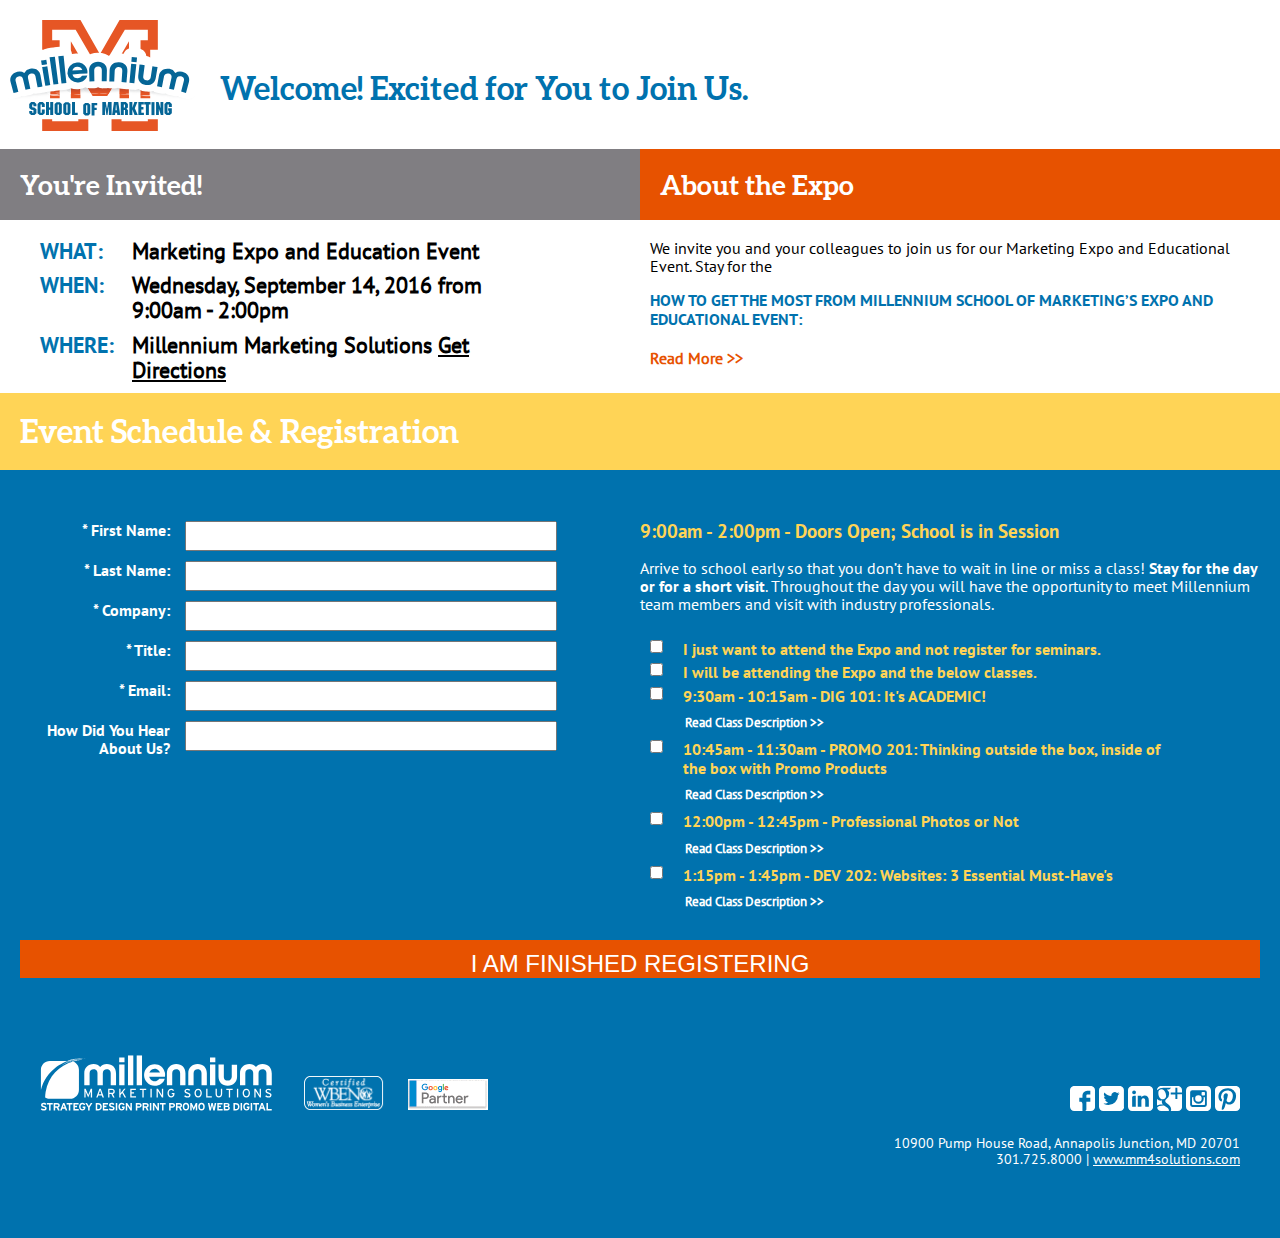
==== commit 7d0c0bd7: "waddup" ====
--- a/index.html
+++ b/index.html
@@ -40,7 +40,7 @@
                     </div>
                     <div class="read-more-content">
                         <p>During the event, <span class="blue-words">attend one or all of the educational seminars</span> to gather valuable information about the latest in marketing. In between seminars, <span class="blue-words">meet with industry design and marketing professionals</span> who will provide you with ideas and advice to grow your business. Visit with a variety of factory representatives, <span class="blue-words">see and select from 1000s of promotional products</span>, find the latest in trade show displays, play games, and win prizes, all while enjoying a delicious catered lunch.</p>
-                        <p><span class="blue-words">Don’t forget to get your class photo!</span> Steve Shapiro from Commercial Image Photography will be available throughout the day to take your professional headshot—perfect to use for your LinkedIn profile, award entries, or website. visit with our marketing professionals and factory representatives—we everyone!</p>
+                        <p><span class="blue-words">Don’t forget to get your class photo!</span> Steve Shapiro from Commercial Image Photography will be available throughout the day to take your professional headshot—perfect to use for your LinkedIn profile, award entries, or website. Visit with our marketing professionals and factory representatives—we have something for everyone!</p>
                     </div>
                     <!-- read-more -->
                 </div>
@@ -101,14 +101,14 @@
 
                                 <div class="readmore-section">
                                     <h5 class="read-more-toggle">Read Class Description >></h5>
-                                    <p class="read-more-content">Class Description: Test your knowledge with our very own Google Certified professor! This course will discuss how to effectively use Search Engine Optimization (SEO),  Pay-Per- Click Advertising (PPC), Social Media Marketing, and Content and Email Marketing. Come prepared and ready to participate.</p>
+                                    <p class="read-more-content">Class Description: Test your knowledge with our very own Google Certified professor! This course will discuss how to effectively use Search Engine Optimization (SEO),  Pay-Per-Click Advertising (PPC), Social Media Marketing, and Content and Email Marketing. Come prepared and ready to participate.</p>
                                 </div>
 
                                 <li><input type="checkbox" name="outside-the-box" id="outside-the-box" value="Yes"><label for="outside-the-box">10:45am - 11:30am - PROMO 201: Thinking outside the box, inside of the box with Promo Products</label></li>
 
                                 <div class="readmore-section">
                                     <h5 class="read-more-toggle">Read Class Description >></h5>
-                                    <p class="read-more-content">Class Description: Join us and see how we combine print and packaging to increase the value and impact of your promotional products. Whether you are working on business development, employee morale, or thanking existing customers, we have changed the way promo products are presented for maximum impact. This class will educate you on how themed boxes and other unique presentatons can build your brand and boost employee moral.</p>
+                                    <p class="read-more-content">Class Description: Join us and see how we combine print and packaging to increase the value and impact of your promotional products. Whether you are working on business development, employee morale, or thanking existing customers, we have changed the way promo products are presented for maximum impact. This class will educate you on how themed boxes and other unique presentations can build your brand and boost employee morale.</p>
                                 </div>
 
                                 <li><input type="checkbox" name="professional-photos" id="professional-photos" value="Yes"><label for="professional-photos">12:00pm - 12:45pm - Professional Photos or Not</label></li>
@@ -139,16 +139,23 @@
                 <!-- registration-wrapper -->
                 <div class="footer-wrapper">
                     <div class="footer-promo">
-                        <a href="http://www.mm4solutions.com"><img id="mm4" src="images/mm_footer_W.svg" alt="Millennium Marketing Solutions" /></a>
+                        <a href="http://www.mm4solutions.com" target="_blank"><img id="mm4" src="images/mm_footer_W.svg" alt="Millennium Marketing Solutions" /></a>
                         <img id="wbenc" src="images/wbenc.png" alt="Women's Business Enterprise"/>
                         <a href="https://www.google.com/partners/#a_profile;idtf=5819262343;" target="_blank"><img id="google-partner" src="images/google-partner.gif" alt="Google Partner" /></a>
                     </div>
                     <!-- footer-promo -->
                     <div class="footer-social">
-                        <a href="https://www.facebook.com/MillenniumMarketing" id="facebook" class="social-icon" target="_blank">Facebook</a>
-                        <a href="https://twitter.com/MillenniumMKTG" id="twitter" class="social-icon" target="_blank">Twitter</a>
-                        <a href="http://www.linkedin.com/company/628509?trk=tyah" id="linkedin" class="social-icon" target="_blank">LinkedIn</a>
-                        <a href="https://plus.google.com/u/0/117229805711574933779/posts" id="google-plus" class="social-icon" target="_blank">Google +</a>
+                        <a href="https://www.facebook.com/MillenniumMarketing" id="facebook" class="social-icon" target="_blank"><svg id="Layer_1" data-name="Layer 1" xmlns="http://www.w3.org/2000/svg" xmlns:xlink="http://www.w3.org/1999/xlink" viewBox="0 0 18.08 18.08"><defs><clipPath id="clip-path" transform="translate(-272 -375.92)"><rect x="272" y="375.92" width="18.08" height="18.08" style="fill:none"/></clipPath></defs><title>facebook</title><g style="clip-path:url(#clip-path)"><path d="M290.08,391V378.89a3,3,0,0,0-3-3H275a3,3,0,0,0-3,3V391a3,3,0,0,0,3,3H281v-5.09c0-1.69-1.14-1.69-1.14-1.69h-1.14v-2.83H281V383a3.57,3.57,0,0,1,3.42-3.7h2.28v2.82h-2.28a0.78,0.78,0,0,0-.57.85v1.45h2.85v2.83h-2.85v5.16A1.46,1.46,0,0,1,282.8,394h4.31a3,3,0,0,0,3-3" transform="translate(-272 -375.92)" style="fill:#fff"/></g></svg></a>
+
+                        <a href="https://twitter.com/MillenniumMKTG" class="social-icon" target="_blank"><svg id="Layer_1" data-name="Layer 1" xmlns="http://www.w3.org/2000/svg" xmlns:xlink="http://www.w3.org/1999/xlink" viewBox="0 0 18.08 18.08"><defs><clipPath id="clip-path" transform="translate(-297 -386.92)"><rect x="297" y="386.92" width="18.08" height="18.08" style="fill:none"/></clipPath></defs><title>twitter</title><g style="clip-path:url(#clip-path)"><path d="M310.52,392.71a4.77,4.77,0,0,0,1.38-.38,4.74,4.74,0,0,1-1,1.08,0.5,0.5,0,0,0-.23.22c0,0.05,0,.15,0,0.26a6.79,6.79,0,0,1-6.84,6.84,6.63,6.63,0,0,1-3.15-.74c-0.53-.34-0.44-0.33-0.44-0.33l0.48,0a4.71,4.71,0,0,0,2.57-.71c0.41-.32-0.11-0.33-0.11-0.33a2.26,2.26,0,0,1-1.57-1.18c-0.15-.48-0.08-0.46-0.08-0.46a2.22,2.22,0,0,0,.38,0,2.39,2.39,0,0,0,.53-0.06,1.27,1.27,0,0,0-.45-0.14,2.4,2.4,0,0,1-1.38-2.25v0a2.41,2.41,0,0,0,1.09.3,2.4,2.4,0,0,1-.74-3.21,6.83,6.83,0,0,0,5,2.51A2.41,2.41,0,0,1,310,392a4.8,4.8,0,0,0,1.52-.58,2.41,2.41,0,0,1-1.06,1.33m4.56,9.33V389.89a3,3,0,0,0-3-3H300a3,3,0,0,0-3,3V402a3,3,0,0,0,3,3h12.15a3,3,0,0,0,3-3" transform="translate(-297 -386.92)" style="fill:#fff"/></g></svg></a>
+
+                        <a href="http://www.linkedin.com/company/628509?trk=tyah" id="linkedin" class="social-icon" target="_blank"><svg id="Layer_1" data-name="Layer 1" xmlns="http://www.w3.org/2000/svg" xmlns:xlink="http://www.w3.org/1999/xlink" viewBox="0 0 18.08 18.08"><defs><clipPath id="clip-path" transform="translate(-272 -378.92)"><rect x="263" y="371.92" width="36.08" height="26.08" style="fill:none"/></clipPath></defs><title>linkedin</title><g style="clip-path:url(#clip-path)"><path d="M281.7,387.1v0l0,0h0Zm5.42,6.8h-2.64v-4.25c0-1.07-.38-1.8-1.34-1.8a1.45,1.45,0,0,0-1.36,1,1.8,1.8,0,0,0-.09.64v4.44h-2.64s0-7.2,0-8h2.64v1.13a2.62,2.62,0,0,1,2.38-1.32c1.74,0,3,1.14,3,3.58v4.56Zm-9.36-10.41a1.38,1.38,0,0,1-1.49,1.37h0a1.38,1.38,0,1,1,1.51-1.37M275,387.64a1.44,1.44,0,0,1,1.32-1.69h1.32v8H275v-6.26Zm15.13,6.4V381.89a3,3,0,0,0-3-3H275a3,3,0,0,0-3,3V394a3,3,0,0,0,3,3h12.15a3,3,0,0,0,3-3" transform="translate(-272 -378.92)" style="fill:#fff"/></g></svg></a>
+
+                        <a href="https://plus.google.com/u/0/117229805711574933779/posts" id="google-plus" class="social-icon" target="_blank"><svg id="Layer_1" data-name="Layer 1" xmlns="http://www.w3.org/2000/svg" xmlns:xlink="http://www.w3.org/1999/xlink" viewBox="0 0 18.08 18.08"><defs><clipPath id="clip-path" transform="translate(-272 -375.92)"><rect x="272" y="375.92" width="18.08" height="18.08" style="fill:none"/></clipPath></defs><title>google-plus</title><g style="clip-path:url(#clip-path)"><path d="M272.32,391.2a2.14,2.14,0,0,0-.22.33A2.93,2.93,0,0,0,275,394h5.51a1.12,1.12,0,0,0,.11-0.48c0-1.35-1.45-2.09-2.44-2.8A6.58,6.58,0,0,0,277,390a4.55,4.55,0,0,0-.5,0,10.38,10.38,0,0,0-2.76.43,4,4,0,0,0-1.46.8m3.89-5.8a2.28,2.28,0,0,0,1.76-.66,2.9,2.9,0,0,0,.69-1.69c0-1.91-1.1-4.87-3.28-4.87a2.45,2.45,0,0,0-1.84.87,3,3,0,0,0-.52,2c0,1.77.93,4.4,3.18,4.4m-1.32,1.06A4.46,4.46,0,0,1,272,385.4v4.69c1.19-1,3.25-.79,4.25-0.85a2.79,2.79,0,0,1-.79-1.8,2.41,2.41,0,0,1,.26-1c-0.29,0-.58.05-0.84,0.05M286.72,382v3.38h-1.43V382h-3.35v-1.4h3.35v-3.35h1.43v3.35h3.36v-1.74a3,3,0,0,0-3-3H275a3,3,0,0,0-3,3v0.06l0.21-.19a6.89,6.89,0,0,1,4.52-1.48h5.55l-1.48,1.19h-1.61a4.25,4.25,0,0,1,1.6,3.35,4.42,4.42,0,0,1-2.13,3.76,1.87,1.87,0,0,0-.73,1.3,1.46,1.46,0,0,0,.68,1.14l0.95,0.74c1.16,1,2.66,2.11,2.66,3.94a3.57,3.57,0,0,1-.13,1.12,1.54,1.54,0,0,1-.85.18h5.87a3,3,0,0,0,3-3v-9h-3.36Z" transform="translate(-272 -375.92)" style="fill:#fff"/></g></svg></a>
+
+                        <a href="https://www.instagram.com/millenniummktg/" id="instagram" class="social-icon" target="_blank"><svg id="Layer_1" data-name="Layer 1" xmlns="http://www.w3.org/2000/svg" xmlns:xlink="http://www.w3.org/1999/xlink" viewBox="0 0 17.99 18.11"><defs><clipPath id="clip-path" transform="translate(-297 -386.89)"><rect x="297" y="386.89" width="17.99" height="18.11" style="fill:none"/></clipPath></defs><title>instagram</title><g style="clip-path:url(#clip-path)"><path d="M306,398.26a2.34,2.34,0,1,0-2.41-2.34,2.38,2.38,0,0,0,2.41,2.34" transform="translate(-297 -386.89)" style="fill:#fff"/><path d="M308.74,393.65h1.36a0.54,0.54,0,0,0,.54-0.54v-1.3a0.54,0.54,0,0,0-.54-0.54h-1.36a0.54,0.54,0,0,0-.54.54v1.3a0.54,0.54,0,0,0,.54.54" transform="translate(-297 -386.89)" style="fill:#fff"/><path d="M309.74,396a3.74,3.74,0,0,1-7.48,0,3.52,3.52,0,0,1,.16-1h-1.1v5.08a0.48,0.48,0,0,0,.48.48h8.37a0.48,0.48,0,0,0,.48-0.48V395h-1.06a3.52,3.52,0,0,1,.15,1" transform="translate(-297 -386.89)" style="fill:#fff"/><path d="M312,400.41a1.55,1.55,0,0,1-1.54,1.54h-8.94a1.55,1.55,0,0,1-1.54-1.54v-8.94a1.55,1.55,0,0,1,1.54-1.54h8.94a1.55,1.55,0,0,1,1.54,1.54v8.94Zm-0.27-13.53H300.25a3.23,3.23,0,0,0-3.25,3.22v11.67a3.23,3.23,0,0,0,3.25,3.22h11.49a3.23,3.23,0,0,0,3.25-3.22V390.11a3.23,3.23,0,0,0-3.25-3.22" transform="translate(-297 -386.89)" style="fill:#fff"/></g></svg></a>
+
+                        <a href="https://www.pinterest.com/mm4solutions/" class="social-icon" target="_blank"><svg id="Layer_1" data-name="Layer 1" xmlns="http://www.w3.org/2000/svg" xmlns:xlink="http://www.w3.org/1999/xlink" viewBox="0 0 18.11 18.11"><defs><clipPath id="clip-path" transform="translate(-297 -386.89)"><rect x="297" y="386.89" width="18.11" height="18.11" style="fill:none"/></clipPath></defs><title>pinterest</title><g style="clip-path:url(#clip-path)"><path d="M312.26,393.89c0,3.71-2.06,6.49-5.11,6.49a2.72,2.72,0,0,1-2.31-1.18s-0.55,2.18-.67,2.6a7.88,7.88,0,0,1-.94,2,1.17,1.17,0,0,1-1.39.18,13.83,13.83,0,0,1,.42-2.73l1.22-5.16a3.64,3.64,0,0,1-.3-1.5c0-1.4.81-2.45,1.83-2.45a1.27,1.27,0,0,1,1.28,1.42,20.26,20.26,0,0,1-.84,3.36,1.47,1.47,0,0,0,1.49,1.82c1.8,0,3-2.3,3-5,0-2.08-1.4-3.63-3.94-3.63a4.48,4.48,0,0,0-4.66,4.53,2.73,2.73,0,0,0,.62,1.86,0.46,0.46,0,0,1,.14.53l-0.19.76a0.33,0.33,0,0,1-.47.24c-1.32-.54-1.94-2-1.94-3.62,0-2.69,2.27-5.91,6.77-5.91a5.66,5.66,0,0,1,6,5.42m2.86,8.14V389.86a3,3,0,0,0-3-3H300a3,3,0,0,0-3,3V402a3,3,0,0,0,3,3h12.17a3,3,0,0,0,3-3" transform="translate(-297 -386.89)" style="fill:#fff"/></g></svg></a>
                     </div>
                     <!-- footer-social -->
                     <div class="footer-address">
--- a/css/styles.css
+++ b/css/styles.css
@@ -519,62 +519,58 @@
 /* line 1, ../sass/_site.scss */
 html {
   box-sizing: border-box;
-}
-
-/* line 5, ../sass/_site.scss */
+  width: 100%;
+  height: 100%;
+}
+
+/* line 7, ../sass/_site.scss */
 *, *:before, *:after {
   box-sizing: inherit;
 }
 
-/* line 9, ../sass/_site.scss */
+/* line 11, ../sass/_site.scss */
 img {
   max-width: 100%;
   height: auto;
 }
 
-/* line 14, ../sass/_site.scss */
+/* line 16, ../sass/_site.scss */
 h1 {
   color: #FFF;
   font-family: "Aleo-Bold";
   padding: 20px;
 }
 
-/* line 19, ../sass/_site.scss */
+/* line 21, ../sass/_site.scss */
 p {
   font-family: "PTSans-Regular";
 }
 
-/* line 23, ../sass/_site.scss */
+/* line 25, ../sass/_site.scss */
 .title {
   width: 100%;
 }
 
-/* line 28, ../sass/_site.scss */
+/* line 30, ../sass/_site.scss */
 .hide {
   display: none;
 }
 
-/* line 31, ../sass/_site.scss */
+/* line 33, ../sass/_site.scss */
 .read-more-toggle {
   cursor: pointer;
 }
 
-/* line 34, ../sass/_site.scss */
+/* line 36, ../sass/_site.scss */
 body {
-  background-color: #0072ae;
   color: #000;
   font-family: "PTSans-Regular";
-}
-
-/* line 40, ../sass/_site.scss */
+  background-color: #0072ae;
+}
+
+/* line 42, ../sass/_site.scss */
 .wrapper {
   background-color: #FFF;
-  margin: 0 auto;
-}
-
-/* line 46, ../sass/_site.scss */
-.content {
-  margin: 0 auto;
 }
 
 /*--------------------------------------------------------------
@@ -645,16 +641,20 @@
 # Invite
 --------------------------------------------------------------*/
 /* line 2, ../sass/_invite.scss */
+#invite a, #invite a:active, #invite a:hover, #invite a:visited {
+  color: #000;
+}
+/* line 5, ../sass/_invite.scss */
 #invite .title {
   background-color: #807e82;
 }
-/* line 6, ../sass/_invite.scss */
+/* line 9, ../sass/_invite.scss */
 #invite .invite-content .desc {
   font-family: "PTSans-Bold";
   text-transform: uppercase;
   color: #0072ae;
 }
-/* line 11, ../sass/_invite.scss */
+/* line 14, ../sass/_invite.scss */
 #invite .invite-content .info {
   font-family: "PTSans-Regular";
 }
@@ -664,23 +664,23 @@
     clear: both;
     width: 100%;
   }
-  /* line 18, ../sass/_invite.scss */
+  /* line 21, ../sass/_invite.scss */
   #invite h1 {
     font-size: 1.7em;
   }
-  /* line 21, ../sass/_invite.scss */
+  /* line 24, ../sass/_invite.scss */
   #invite .invite-content {
     padding: 0 10px;
-    font-size: .7em;
-  }
-  /* line 24, ../sass/_invite.scss */
+    font-size: .9em;
+  }
+  /* line 27, ../sass/_invite.scss */
   #invite .invite-content .desc {
     width: 10%;
     float: left;
     clear: left;
     padding-bottom: 40px;
   }
-  /* line 30, ../sass/_invite.scss */
+  /* line 33, ../sass/_invite.scss */
   #invite .invite-content .info {
     width: 70%;
     float: right;
@@ -689,13 +689,13 @@
   }
 }
 @media (min-width: 480px) {
-  /* line 40, ../sass/_invite.scss */
+  /* line 43, ../sass/_invite.scss */
   #invite .invite-content .desc {
     width: 20%;
     margin-left: 30px;
     padding-bottom: 10px;
   }
-  /* line 45, ../sass/_invite.scss */
+  /* line 48, ../sass/_invite.scss */
   #invite .invite-content .info {
     width: 60%;
     float: left;
@@ -710,22 +710,26 @@
     float: left;
     width: 50%;
   }
-  /* line 58, ../sass/_invite.scss */
+  /* line 61, ../sass/_invite.scss */
   #invite .invite-content .info {
     padding-left: 10px;
     width: 70%;
   }
 }
 @media (min-width: 992px) {
-  /* line 66, ../sass/_invite.scss */
+  /* line 69, ../sass/_invite.scss */
   #invite .invite-content .desc {
     width: 15%;
   }
 }
 @media (min-width: 1200px) {
-  /* line 73, ../sass/_invite.scss */
+  /* line 76, ../sass/_invite.scss */
   #invite .invite-content .desc {
     width: 10%;
+  }
+  /* line 79, ../sass/_invite.scss */
+  #invite .invite-content .info {
+    padding-left: 30px;
   }
 }
 
@@ -758,7 +762,6 @@
 /* line 21, ../sass/_about.scss */
 #about .about-content .blue-words {
   color: #0072ae;
-  font-weight: 700;
 }
 @media (min-width: 320px) {
   /* line 1, ../sass/_about.scss */
@@ -766,15 +769,15 @@
     width: 100%;
     clear: both;
   }
-  /* line 29, ../sass/_about.scss */
+  /* line 28, ../sass/_about.scss */
   #about h1 {
     font-size: 1.7em;
   }
-  /* line 32, ../sass/_about.scss */
+  /* line 31, ../sass/_about.scss */
   #about .about-content {
     padding: 0 10px;
   }
-  /* line 35, ../sass/_about.scss */
+  /* line 34, ../sass/_about.scss */
   #about h3 {
     font-size: 1em;
   }
@@ -786,11 +789,7 @@
     width: 50%;
     clear: right;
   }
-  /* line 43, ../sass/_about.scss */
-  #about h3 {
-    font-size: .8em;
-  }
-  /* line 46, ../sass/_about.scss */
+  /* line 42, ../sass/_about.scss */
   #about .read-more-content {
     padding-right: 10px;
   }
@@ -801,98 +800,98 @@
 --------------------------------------------------------------*/
 /* line 1, ../sass/_registration.scss */
 #registration {
-  width: 100%;
-  height: auto;
   clear: both;
-  background-image: url("../images/background.png");
-  background-position: top right;
-  background-size: cover;
-  background-repeat: no-repeat;
-}
-/* line 9, ../sass/_registration.scss */
+  background-color: #0072ae;
+}
+/* line 4, ../sass/_registration.scss */
 #registration .title {
   background-color: #ffd456;
 }
-/* line 12, ../sass/_registration.scss */
+/* line 7, ../sass/_registration.scss */
 #registration .thank-you-title {
   margin: 0 auto;
   text-align: center;
   font-size: 2em;
 }
-/* line 17, ../sass/_registration.scss */
+/* line 12, ../sass/_registration.scss */
 #registration a {
   color: #FFF;
 }
-/* line 22, ../sass/_registration.scss */
+/* line 17, ../sass/_registration.scss */
 #registration .registration-wrapper .form-section .form-row {
   display: inline;
 }
-/* line 24, ../sass/_registration.scss */
+/* line 19, ../sass/_registration.scss */
 #registration .registration-wrapper .form-section .form-row label {
   color: #FFF;
   font-family: "PTSans-Bold";
 }
-/* line 29, ../sass/_registration.scss */
+/* line 24, ../sass/_registration.scss */
 #registration .registration-wrapper .form-section .honey {
   display: none !important;
 }
-/* line 34, ../sass/_registration.scss */
+/* line 29, ../sass/_registration.scss */
 #registration .registration-wrapper .schedule-section h3, #registration .registration-wrapper .schedule-section label {
   color: #ffd456;
   font-family: "PTSans-Bold";
 }
-/* line 38, ../sass/_registration.scss */
+/* line 33, ../sass/_registration.scss */
 #registration .registration-wrapper .schedule-section .read-more-toggle, #registration .registration-wrapper .schedule-section .read-more-content {
   color: #FFF;
   font-family: "PTSans-Regular";
 }
-/* line 42, ../sass/_registration.scss */
+/* line 37, ../sass/_registration.scss */
 #registration .registration-wrapper .schedule-section p {
   color: #FFF;
   font-family: "PTSans-Regular";
 }
-/* line 45, ../sass/_registration.scss */
+/* line 40, ../sass/_registration.scss */
 #registration .registration-wrapper .schedule-section p span {
   font-family: "PTSans-Bold";
 }
-/* line 50, ../sass/_registration.scss */
+/* line 45, ../sass/_registration.scss */
 #registration .registration-wrapper .submit {
   clear: both;
   width: 100%;
   margin: 20px auto;
-  padding: 10px;
+  padding-top: 10px;
   border-radius: 0;
   border: none;
   background-color: #e75200;
   color: #FFF;
   text-transform: uppercase;
 }
-/* line 62, ../sass/_registration.scss */
+/* line 57, ../sass/_registration.scss */
 #registration .footer-wrapper {
   color: #FFF;
 }
-/* line 65, ../sass/_registration.scss */
+/* line 60, ../sass/_registration.scss */
 #registration .footer-wrapper .footer-promo #mm4 {
   max-width: 250px;
 }
-/* line 69, ../sass/_registration.scss */
+/* line 64, ../sass/_registration.scss */
 #registration .footer-wrapper .footer-address {
   margin-bottom: 50px;
 }
+/* line 69, ../sass/_registration.scss */
+#registration .footer-wrapper .footer-social .social-icon svg {
+  width: 25px;
+  display: inline-block;
+}
 @media (min-width: 320px) {
-  /* line 75, ../sass/_registration.scss */
+  /* line 77, ../sass/_registration.scss */
   #registration .registration-wrapper {
     padding: 0 10px;
   }
-  /* line 78, ../sass/_registration.scss */
+  /* line 80, ../sass/_registration.scss */
   #registration h1 {
     font-size: 1.7em;
   }
-  /* line 81, ../sass/_registration.scss */
+  /* line 83, ../sass/_registration.scss */
   #registration .form-section {
     width: 100%;
   }
-  /* line 84, ../sass/_registration.scss */
+  /* line 86, ../sass/_registration.scss */
   #registration .form-section .form-row label {
     width: 30%;
     float: left;
@@ -900,172 +899,166 @@
     margin-right: 10px;
     margin-top: 10px;
   }
-  /* line 91, ../sass/_registration.scss */
+  /* line 93, ../sass/_registration.scss */
   #registration .form-section .form-row input {
     width: 60%;
     margin-top: 10px;
   }
-  /* line 97, ../sass/_registration.scss */
+  /* line 99, ../sass/_registration.scss */
   #registration .schedule-section {
     width: 100%;
     padding-top: 10px;
     clear: both;
   }
-  /* line 102, ../sass/_registration.scss */
+  /* line 104, ../sass/_registration.scss */
   #registration .schedule-section .fieldset {
     display: block;
     list-style-type: none;
     margin: 0;
     padding: 10px;
   }
-  /* line 107, ../sass/_registration.scss */
+  /* line 109, ../sass/_registration.scss */
   #registration .schedule-section .fieldset .read-more-toggle {
     margin: 5px 0 5px 32px;
     float: left;
   }
-  /* line 111, ../sass/_registration.scss */
+  /* line 113, ../sass/_registration.scss */
   #registration .schedule-section .fieldset .read-more-content {
     float: left;
     padding: 0 30px;
   }
-  /* line 115, ../sass/_registration.scss */
+  /* line 117, ../sass/_registration.scss */
   #registration .schedule-section .fieldset input {
     float: left;
     clear: both;
   }
-  /* line 119, ../sass/_registration.scss */
+  /* line 121, ../sass/_registration.scss */
   #registration .schedule-section .fieldset label {
     margin-left: 20px;
     float: left;
     width: 80%;
     margin-bottom: 5px;
   }
-  /* line 127, ../sass/_registration.scss */
-  #registration .footer-wrapper {
-    clear: both;
-  }
-  /* line 129, ../sass/_registration.scss */
+  /* line 131, ../sass/_registration.scss */
   #registration .footer-wrapper .footer-promo {
-    width: 100%;
-    margin-left: 20px;
-  }
-  /* line 132, ../sass/_registration.scss */
+    display: block;
+    text-align: center;
+    margin-bottom: 10px;
+  }
+  /* line 135, ../sass/_registration.scss */
   #registration .footer-wrapper .footer-promo #mm4 {
     width: 150px;
   }
-  /* line 135, ../sass/_registration.scss */
+  /* line 138, ../sass/_registration.scss */
   #registration .footer-wrapper .footer-promo #wbenc {
     width: 50px;
     padding-bottom: 10px;
   }
-  /* line 139, ../sass/_registration.scss */
+  /* line 142, ../sass/_registration.scss */
   #registration .footer-wrapper .footer-promo #google-partner {
     width: 50px;
     padding-bottom: 10px;
   }
-  /* line 144, ../sass/_registration.scss */
+  /* line 147, ../sass/_registration.scss */
   #registration .footer-wrapper .footer-social {
     text-align: center;
+    display: block;
     margin-bottom: 20px;
   }
-  /* line 148, ../sass/_registration.scss */
+  /* line 152, ../sass/_registration.scss */
   #registration .footer-wrapper .footer-address {
     font-size: .5em;
     text-align: center;
   }
 }
 @media (min-width: 480px) {
-  /* line 155, ../sass/_registration.scss */
+  /* line 159, ../sass/_registration.scss */
   #registration .registration-wrapper {
     padding: 0 20px;
   }
-  /* line 160, ../sass/_registration.scss */
+  /* line 164, ../sass/_registration.scss */
   #registration .form-section .form-row label {
     width: 20%;
   }
-  /* line 167, ../sass/_registration.scss */
+  /* line 171, ../sass/_registration.scss */
   #registration .schedule-section .fieldset .read-more-toggle {
     float: left;
     margin-top: 5px;
     margin-bottom: 10px;
     margin-left: 35px;
   }
-  /* line 173, ../sass/_registration.scss */
+  /* line 177, ../sass/_registration.scss */
   #registration .schedule-section .fieldset .read-more-content {
     float: left;
     padding: 0 35px;
   }
-  /* line 177, ../sass/_registration.scss */
+  /* line 181, ../sass/_registration.scss */
   #registration .schedule-section .fieldset input[type="checkbox"] {
     cursor: pointer;
   }
-  /* line 182, ../sass/_registration.scss */
-  #registration .footer-wrapper {
-    clear: both;
-  }
-  /* line 184, ../sass/_registration.scss */
+  /* line 188, ../sass/_registration.scss */
   #registration .footer-wrapper .footer-promo {
     width: 100%;
     text-align: center;
     margin: 0 auto;
   }
-  /* line 188, ../sass/_registration.scss */
+  /* line 192, ../sass/_registration.scss */
   #registration .footer-wrapper .footer-promo #mm4 {
     width: 250px;
     margin: 10px;
   }
-  /* line 192, ../sass/_registration.scss */
+  /* line 196, ../sass/_registration.scss */
   #registration .footer-wrapper .footer-promo #wbenc {
     width: 80px;
     padding-bottom: 10px;
     margin: 10px;
   }
-  /* line 197, ../sass/_registration.scss */
+  /* line 201, ../sass/_registration.scss */
   #registration .footer-wrapper .footer-promo #google-partner {
     width: 80px;
     padding-bottom: 10px;
     margin: 10px;
   }
-  /* line 203, ../sass/_registration.scss */
+  /* line 207, ../sass/_registration.scss */
   #registration .footer-wrapper .footer-social {
     text-align: center;
     margin-bottom: 20px;
   }
-  /* line 207, ../sass/_registration.scss */
+  /* line 211, ../sass/_registration.scss */
   #registration .footer-wrapper .footer-address {
     font-size: .7em;
     text-align: center;
   }
 }
 @media (min-width: 768px) {
-  /* line 214, ../sass/_registration.scss */
+  /* line 218, ../sass/_registration.scss */
   #registration h1 {
     font-size: 1.8;
   }
-  /* line 217, ../sass/_registration.scss */
+  /* line 221, ../sass/_registration.scss */
   #registration .registration-wrapper {
     padding: 0 40px;
   }
 }
 @media (min-width: 992px) {
-  /* line 222, ../sass/_registration.scss */
+  /* line 226, ../sass/_registration.scss */
   #registration h1 {
     font-size: 2em;
   }
-  /* line 225, ../sass/_registration.scss */
+  /* line 229, ../sass/_registration.scss */
   #registration .registration-wrapper {
-    padding: 0 20px;
-  }
-  /* line 227, ../sass/_registration.scss */
+    padding: 20px;
+  }
+  /* line 231, ../sass/_registration.scss */
   #registration .registration-wrapper .form-section {
     width: 50%;
     float: left;
   }
-  /* line 230, ../sass/_registration.scss */
+  /* line 234, ../sass/_registration.scss */
   #registration .registration-wrapper .form-section .form-row {
     display: inline;
   }
-  /* line 232, ../sass/_registration.scss */
+  /* line 236, ../sass/_registration.scss */
   #registration .registration-wrapper .form-section .form-row label {
     color: #FFF;
     float: left;
@@ -1074,45 +1067,45 @@
     text-align: right;
     margin-right: 15px;
   }
-  /* line 240, ../sass/_registration.scss */
+  /* line 244, ../sass/_registration.scss */
   #registration .registration-wrapper .form-section .form-row input {
     width: 60%;
     height: 30px;
   }
-  /* line 246, ../sass/_registration.scss */
+  /* line 250, ../sass/_registration.scss */
   #registration .registration-wrapper .schedule-section {
     width: 50%;
     float: right;
     clear: right;
   }
-  /* line 250, ../sass/_registration.scss */
+  /* line 254, ../sass/_registration.scss */
   #registration .registration-wrapper .schedule-section h3 {
     margin: 0;
   }
-  /* line 254, ../sass/_registration.scss */
+  /* line 258, ../sass/_registration.scss */
   #registration .registration-wrapper .submit {
     font-size: 1.5em;
   }
-  /* line 259, ../sass/_registration.scss */
+  /* line 262, ../sass/_registration.scss */
+  #registration .footer-wrapper {
+    padding: 20px;
+  }
+  /* line 264, ../sass/_registration.scss */
   #registration .footer-wrapper .footer-promo {
-    width: 50%;
+    width: 53%;
     float: left;
     text-align: left;
   }
-  /* line 264, ../sass/_registration.scss */
+  /* line 269, ../sass/_registration.scss */
   #registration .footer-wrapper .footer-social {
-    width: 50%;
+    width: 40%;
     float: right;
-    clear: right;
     text-align: right;
+    padding-top: 48px;
     padding-right: 20px;
-    margin-top: 50px;
-    margin-bottom: 20px;
-  }
-  /* line 273, ../sass/_registration.scss */
+  }
+  /* line 276, ../sass/_registration.scss */
   #registration .footer-wrapper .footer-address {
-    width: 50%;
-    float: right;
     clear: both;
     text-align: right;
     padding-right: 20px;
@@ -1120,10 +1113,22 @@
   }
 }
 @media (min-width: 1690px) {
-  /* line 287, ../sass/_registration.scss */
+  /* line 288, ../sass/_registration.scss */
   #registration .registration-wrapper .form-section .form-row label {
     width: 180px;
   }
 }
+@media (min-width: 1990px) {
+  /* line 299, ../sass/_registration.scss */
+  #registration .registration-wrapper .form-section .form-row label {
+    margin-right: 75px;
+  }
+}
+@media (min-width: 2243px) {
+  /* line 310, ../sass/_registration.scss */
+  #registration .registration-wrapper .schedule-section .fieldset label {
+    width: 85%;
+  }
+}
 
 /*# sourceMappingURL=styles.css.map */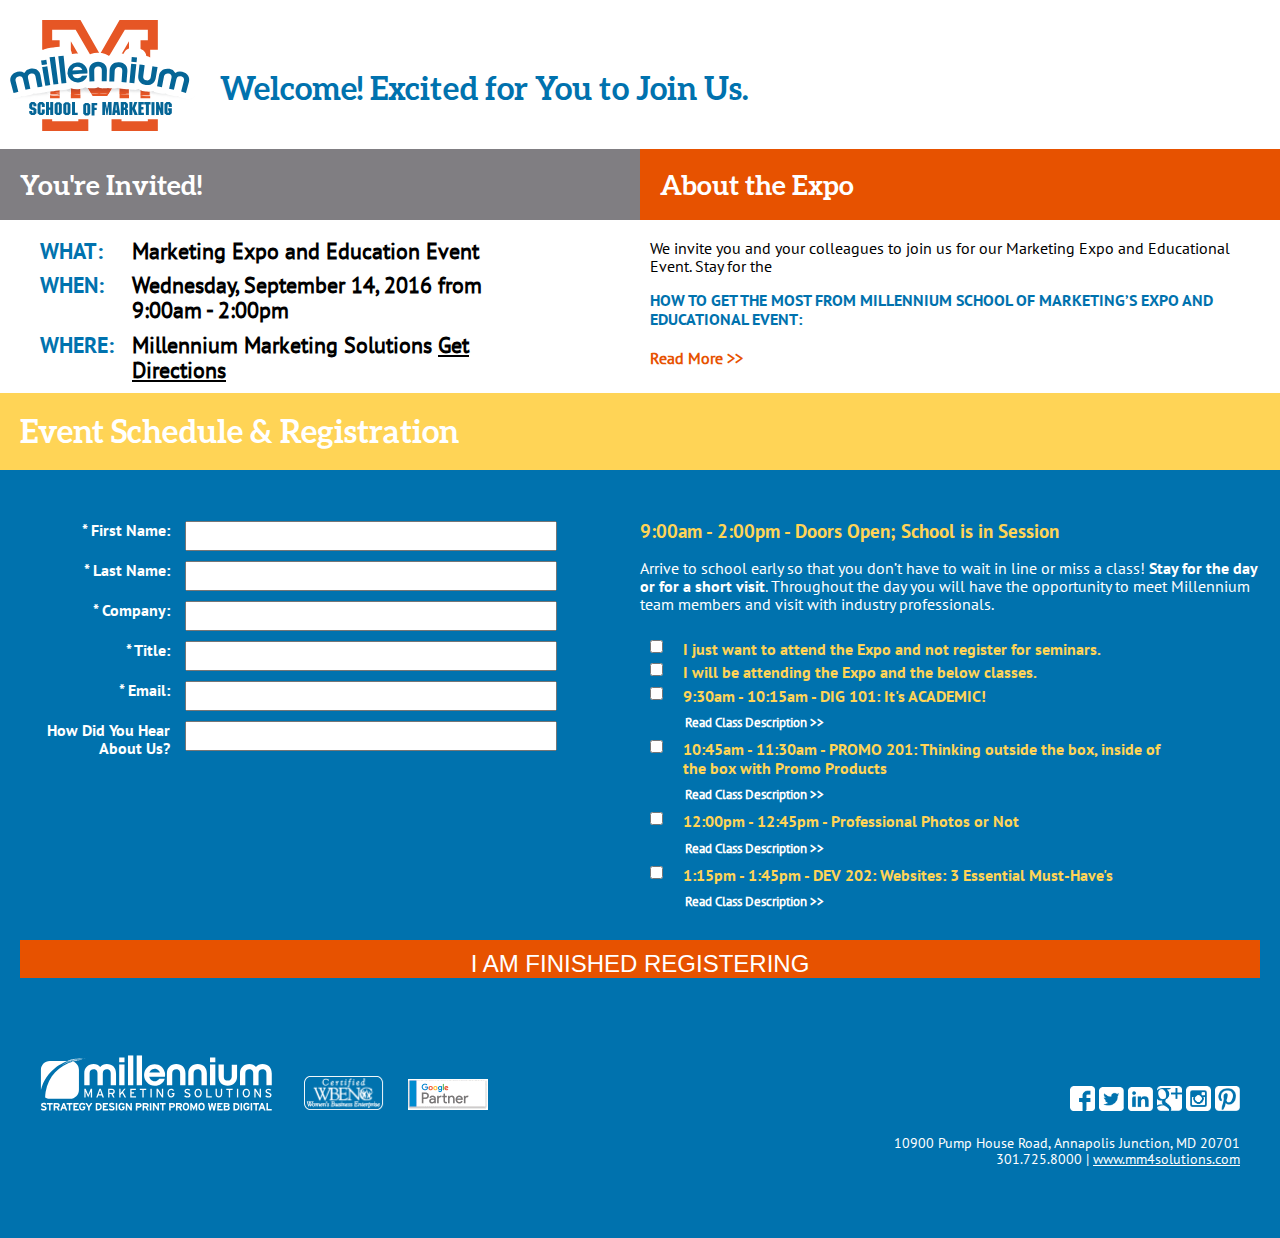
==== commit 6d25c3ae: "I hate IE" ====
--- a/index.html
+++ b/index.html
@@ -145,17 +145,17 @@
                     </div>
                     <!-- footer-promo -->
                     <div class="footer-social">
-                        <a href="https://www.facebook.com/MillenniumMarketing" id="facebook" class="social-icon" target="_blank"><svg id="Layer_1" data-name="Layer 1" xmlns="http://www.w3.org/2000/svg" xmlns:xlink="http://www.w3.org/1999/xlink" viewBox="0 0 18.08 18.08"><defs><clipPath id="clip-path" transform="translate(-272 -375.92)"><rect x="272" y="375.92" width="18.08" height="18.08" style="fill:none"/></clipPath></defs><title>facebook</title><g style="clip-path:url(#clip-path)"><path d="M290.08,391V378.89a3,3,0,0,0-3-3H275a3,3,0,0,0-3,3V391a3,3,0,0,0,3,3H281v-5.09c0-1.69-1.14-1.69-1.14-1.69h-1.14v-2.83H281V383a3.57,3.57,0,0,1,3.42-3.7h2.28v2.82h-2.28a0.78,0.78,0,0,0-.57.85v1.45h2.85v2.83h-2.85v5.16A1.46,1.46,0,0,1,282.8,394h4.31a3,3,0,0,0,3-3" transform="translate(-272 -375.92)" style="fill:#fff"/></g></svg></a>
+                        <a href="https://www.facebook.com/MillenniumMarketing" id="facebook" class="social-icon" target="_blank"><img src="images/facebook.png" alt="facebook logo"></a>
 
-                        <a href="https://twitter.com/MillenniumMKTG" class="social-icon" target="_blank"><svg id="Layer_1" data-name="Layer 1" xmlns="http://www.w3.org/2000/svg" xmlns:xlink="http://www.w3.org/1999/xlink" viewBox="0 0 18.08 18.08"><defs><clipPath id="clip-path" transform="translate(-297 -386.92)"><rect x="297" y="386.92" width="18.08" height="18.08" style="fill:none"/></clipPath></defs><title>twitter</title><g style="clip-path:url(#clip-path)"><path d="M310.52,392.71a4.77,4.77,0,0,0,1.38-.38,4.74,4.74,0,0,1-1,1.08,0.5,0.5,0,0,0-.23.22c0,0.05,0,.15,0,0.26a6.79,6.79,0,0,1-6.84,6.84,6.63,6.63,0,0,1-3.15-.74c-0.53-.34-0.44-0.33-0.44-0.33l0.48,0a4.71,4.71,0,0,0,2.57-.71c0.41-.32-0.11-0.33-0.11-0.33a2.26,2.26,0,0,1-1.57-1.18c-0.15-.48-0.08-0.46-0.08-0.46a2.22,2.22,0,0,0,.38,0,2.39,2.39,0,0,0,.53-0.06,1.27,1.27,0,0,0-.45-0.14,2.4,2.4,0,0,1-1.38-2.25v0a2.41,2.41,0,0,0,1.09.3,2.4,2.4,0,0,1-.74-3.21,6.83,6.83,0,0,0,5,2.51A2.41,2.41,0,0,1,310,392a4.8,4.8,0,0,0,1.52-.58,2.41,2.41,0,0,1-1.06,1.33m4.56,9.33V389.89a3,3,0,0,0-3-3H300a3,3,0,0,0-3,3V402a3,3,0,0,0,3,3h12.15a3,3,0,0,0,3-3" transform="translate(-297 -386.92)" style="fill:#fff"/></g></svg></a>
+                        <a href="https://twitter.com/MillenniumMKTG" class="social-icon" target="_blank"><img src="images/twitter.png" alt="twitter logo"></a>
 
-                        <a href="http://www.linkedin.com/company/628509?trk=tyah" id="linkedin" class="social-icon" target="_blank"><svg id="Layer_1" data-name="Layer 1" xmlns="http://www.w3.org/2000/svg" xmlns:xlink="http://www.w3.org/1999/xlink" viewBox="0 0 18.08 18.08"><defs><clipPath id="clip-path" transform="translate(-272 -378.92)"><rect x="263" y="371.92" width="36.08" height="26.08" style="fill:none"/></clipPath></defs><title>linkedin</title><g style="clip-path:url(#clip-path)"><path d="M281.7,387.1v0l0,0h0Zm5.42,6.8h-2.64v-4.25c0-1.07-.38-1.8-1.34-1.8a1.45,1.45,0,0,0-1.36,1,1.8,1.8,0,0,0-.09.64v4.44h-2.64s0-7.2,0-8h2.64v1.13a2.62,2.62,0,0,1,2.38-1.32c1.74,0,3,1.14,3,3.58v4.56Zm-9.36-10.41a1.38,1.38,0,0,1-1.49,1.37h0a1.38,1.38,0,1,1,1.51-1.37M275,387.64a1.44,1.44,0,0,1,1.32-1.69h1.32v8H275v-6.26Zm15.13,6.4V381.89a3,3,0,0,0-3-3H275a3,3,0,0,0-3,3V394a3,3,0,0,0,3,3h12.15a3,3,0,0,0,3-3" transform="translate(-272 -378.92)" style="fill:#fff"/></g></svg></a>
+                        <a href="http://www.linkedin.com/company/628509?trk=tyah" id="linkedin" class="social-icon" target="_blank"><img src="images/linkedin.png" alt="linkedin logo"></a>
 
-                        <a href="https://plus.google.com/u/0/117229805711574933779/posts" id="google-plus" class="social-icon" target="_blank"><svg id="Layer_1" data-name="Layer 1" xmlns="http://www.w3.org/2000/svg" xmlns:xlink="http://www.w3.org/1999/xlink" viewBox="0 0 18.08 18.08"><defs><clipPath id="clip-path" transform="translate(-272 -375.92)"><rect x="272" y="375.92" width="18.08" height="18.08" style="fill:none"/></clipPath></defs><title>google-plus</title><g style="clip-path:url(#clip-path)"><path d="M272.32,391.2a2.14,2.14,0,0,0-.22.33A2.93,2.93,0,0,0,275,394h5.51a1.12,1.12,0,0,0,.11-0.48c0-1.35-1.45-2.09-2.44-2.8A6.58,6.58,0,0,0,277,390a4.55,4.55,0,0,0-.5,0,10.38,10.38,0,0,0-2.76.43,4,4,0,0,0-1.46.8m3.89-5.8a2.28,2.28,0,0,0,1.76-.66,2.9,2.9,0,0,0,.69-1.69c0-1.91-1.1-4.87-3.28-4.87a2.45,2.45,0,0,0-1.84.87,3,3,0,0,0-.52,2c0,1.77.93,4.4,3.18,4.4m-1.32,1.06A4.46,4.46,0,0,1,272,385.4v4.69c1.19-1,3.25-.79,4.25-0.85a2.79,2.79,0,0,1-.79-1.8,2.41,2.41,0,0,1,.26-1c-0.29,0-.58.05-0.84,0.05M286.72,382v3.38h-1.43V382h-3.35v-1.4h3.35v-3.35h1.43v3.35h3.36v-1.74a3,3,0,0,0-3-3H275a3,3,0,0,0-3,3v0.06l0.21-.19a6.89,6.89,0,0,1,4.52-1.48h5.55l-1.48,1.19h-1.61a4.25,4.25,0,0,1,1.6,3.35,4.42,4.42,0,0,1-2.13,3.76,1.87,1.87,0,0,0-.73,1.3,1.46,1.46,0,0,0,.68,1.14l0.95,0.74c1.16,1,2.66,2.11,2.66,3.94a3.57,3.57,0,0,1-.13,1.12,1.54,1.54,0,0,1-.85.18h5.87a3,3,0,0,0,3-3v-9h-3.36Z" transform="translate(-272 -375.92)" style="fill:#fff"/></g></svg></a>
+                        <a href="https://plus.google.com/u/0/117229805711574933779/posts" id="google-plus" class="social-icon" target="_blank"><img src="images/google-plus.png" alt="google plus logo"></a>
 
-                        <a href="https://www.instagram.com/millenniummktg/" id="instagram" class="social-icon" target="_blank"><svg id="Layer_1" data-name="Layer 1" xmlns="http://www.w3.org/2000/svg" xmlns:xlink="http://www.w3.org/1999/xlink" viewBox="0 0 17.99 18.11"><defs><clipPath id="clip-path" transform="translate(-297 -386.89)"><rect x="297" y="386.89" width="17.99" height="18.11" style="fill:none"/></clipPath></defs><title>instagram</title><g style="clip-path:url(#clip-path)"><path d="M306,398.26a2.34,2.34,0,1,0-2.41-2.34,2.38,2.38,0,0,0,2.41,2.34" transform="translate(-297 -386.89)" style="fill:#fff"/><path d="M308.74,393.65h1.36a0.54,0.54,0,0,0,.54-0.54v-1.3a0.54,0.54,0,0,0-.54-0.54h-1.36a0.54,0.54,0,0,0-.54.54v1.3a0.54,0.54,0,0,0,.54.54" transform="translate(-297 -386.89)" style="fill:#fff"/><path d="M309.74,396a3.74,3.74,0,0,1-7.48,0,3.52,3.52,0,0,1,.16-1h-1.1v5.08a0.48,0.48,0,0,0,.48.48h8.37a0.48,0.48,0,0,0,.48-0.48V395h-1.06a3.52,3.52,0,0,1,.15,1" transform="translate(-297 -386.89)" style="fill:#fff"/><path d="M312,400.41a1.55,1.55,0,0,1-1.54,1.54h-8.94a1.55,1.55,0,0,1-1.54-1.54v-8.94a1.55,1.55,0,0,1,1.54-1.54h8.94a1.55,1.55,0,0,1,1.54,1.54v8.94Zm-0.27-13.53H300.25a3.23,3.23,0,0,0-3.25,3.22v11.67a3.23,3.23,0,0,0,3.25,3.22h11.49a3.23,3.23,0,0,0,3.25-3.22V390.11a3.23,3.23,0,0,0-3.25-3.22" transform="translate(-297 -386.89)" style="fill:#fff"/></g></svg></a>
+                        <a href="https://www.instagram.com/millenniummktg/" id="instagram" class="social-icon" target="_blank"><img src="images/instagram.png" alt="instagram logo"></a>
 
-                        <a href="https://www.pinterest.com/mm4solutions/" class="social-icon" target="_blank"><svg id="Layer_1" data-name="Layer 1" xmlns="http://www.w3.org/2000/svg" xmlns:xlink="http://www.w3.org/1999/xlink" viewBox="0 0 18.11 18.11"><defs><clipPath id="clip-path" transform="translate(-297 -386.89)"><rect x="297" y="386.89" width="18.11" height="18.11" style="fill:none"/></clipPath></defs><title>pinterest</title><g style="clip-path:url(#clip-path)"><path d="M312.26,393.89c0,3.71-2.06,6.49-5.11,6.49a2.72,2.72,0,0,1-2.31-1.18s-0.55,2.18-.67,2.6a7.88,7.88,0,0,1-.94,2,1.17,1.17,0,0,1-1.39.18,13.83,13.83,0,0,1,.42-2.73l1.22-5.16a3.64,3.64,0,0,1-.3-1.5c0-1.4.81-2.45,1.83-2.45a1.27,1.27,0,0,1,1.28,1.42,20.26,20.26,0,0,1-.84,3.36,1.47,1.47,0,0,0,1.49,1.82c1.8,0,3-2.3,3-5,0-2.08-1.4-3.63-3.94-3.63a4.48,4.48,0,0,0-4.66,4.53,2.73,2.73,0,0,0,.62,1.86,0.46,0.46,0,0,1,.14.53l-0.19.76a0.33,0.33,0,0,1-.47.24c-1.32-.54-1.94-2-1.94-3.62,0-2.69,2.27-5.91,6.77-5.91a5.66,5.66,0,0,1,6,5.42m2.86,8.14V389.86a3,3,0,0,0-3-3H300a3,3,0,0,0-3,3V402a3,3,0,0,0,3,3h12.17a3,3,0,0,0,3-3" transform="translate(-297 -386.89)" style="fill:#fff"/></g></svg></a>
+                        <a href="https://www.pinterest.com/mm4solutions/" class="social-icon" target="_blank"><img src="images/pinterest.png" alt="pinterest logo"></a>
                     </div>
                     <!-- footer-social -->
                     <div class="footer-address">
--- a/css/styles.css
+++ b/css/styles.css
@@ -873,25 +873,25 @@
 #registration .footer-wrapper .footer-address {
   margin-bottom: 50px;
 }
-/* line 69, ../sass/_registration.scss */
-#registration .footer-wrapper .footer-social .social-icon svg {
+/* line 68, ../sass/_registration.scss */
+#registration .footer-wrapper .footer-social .social-icon {
   width: 25px;
   display: inline-block;
 }
 @media (min-width: 320px) {
-  /* line 77, ../sass/_registration.scss */
+  /* line 75, ../sass/_registration.scss */
   #registration .registration-wrapper {
     padding: 0 10px;
   }
-  /* line 80, ../sass/_registration.scss */
+  /* line 78, ../sass/_registration.scss */
   #registration h1 {
     font-size: 1.7em;
   }
-  /* line 83, ../sass/_registration.scss */
+  /* line 81, ../sass/_registration.scss */
   #registration .form-section {
     width: 100%;
   }
-  /* line 86, ../sass/_registration.scss */
+  /* line 84, ../sass/_registration.scss */
   #registration .form-section .form-row label {
     width: 30%;
     float: left;
@@ -899,166 +899,166 @@
     margin-right: 10px;
     margin-top: 10px;
   }
-  /* line 93, ../sass/_registration.scss */
+  /* line 91, ../sass/_registration.scss */
   #registration .form-section .form-row input {
     width: 60%;
     margin-top: 10px;
   }
-  /* line 99, ../sass/_registration.scss */
+  /* line 97, ../sass/_registration.scss */
   #registration .schedule-section {
     width: 100%;
     padding-top: 10px;
     clear: both;
   }
-  /* line 104, ../sass/_registration.scss */
+  /* line 102, ../sass/_registration.scss */
   #registration .schedule-section .fieldset {
     display: block;
     list-style-type: none;
     margin: 0;
     padding: 10px;
   }
-  /* line 109, ../sass/_registration.scss */
+  /* line 107, ../sass/_registration.scss */
   #registration .schedule-section .fieldset .read-more-toggle {
     margin: 5px 0 5px 32px;
     float: left;
   }
-  /* line 113, ../sass/_registration.scss */
+  /* line 111, ../sass/_registration.scss */
   #registration .schedule-section .fieldset .read-more-content {
     float: left;
     padding: 0 30px;
   }
-  /* line 117, ../sass/_registration.scss */
+  /* line 115, ../sass/_registration.scss */
   #registration .schedule-section .fieldset input {
     float: left;
     clear: both;
   }
-  /* line 121, ../sass/_registration.scss */
+  /* line 119, ../sass/_registration.scss */
   #registration .schedule-section .fieldset label {
     margin-left: 20px;
     float: left;
     width: 80%;
     margin-bottom: 5px;
   }
-  /* line 131, ../sass/_registration.scss */
+  /* line 129, ../sass/_registration.scss */
   #registration .footer-wrapper .footer-promo {
     display: block;
     text-align: center;
     margin-bottom: 10px;
   }
-  /* line 135, ../sass/_registration.scss */
+  /* line 133, ../sass/_registration.scss */
   #registration .footer-wrapper .footer-promo #mm4 {
     width: 150px;
   }
-  /* line 138, ../sass/_registration.scss */
+  /* line 136, ../sass/_registration.scss */
   #registration .footer-wrapper .footer-promo #wbenc {
     width: 50px;
     padding-bottom: 10px;
   }
-  /* line 142, ../sass/_registration.scss */
+  /* line 140, ../sass/_registration.scss */
   #registration .footer-wrapper .footer-promo #google-partner {
     width: 50px;
     padding-bottom: 10px;
   }
-  /* line 147, ../sass/_registration.scss */
+  /* line 145, ../sass/_registration.scss */
   #registration .footer-wrapper .footer-social {
     text-align: center;
     display: block;
     margin-bottom: 20px;
   }
-  /* line 152, ../sass/_registration.scss */
+  /* line 150, ../sass/_registration.scss */
   #registration .footer-wrapper .footer-address {
     font-size: .5em;
     text-align: center;
   }
 }
 @media (min-width: 480px) {
-  /* line 159, ../sass/_registration.scss */
+  /* line 157, ../sass/_registration.scss */
   #registration .registration-wrapper {
     padding: 0 20px;
   }
-  /* line 164, ../sass/_registration.scss */
+  /* line 162, ../sass/_registration.scss */
   #registration .form-section .form-row label {
     width: 20%;
   }
-  /* line 171, ../sass/_registration.scss */
+  /* line 169, ../sass/_registration.scss */
   #registration .schedule-section .fieldset .read-more-toggle {
     float: left;
     margin-top: 5px;
     margin-bottom: 10px;
     margin-left: 35px;
   }
-  /* line 177, ../sass/_registration.scss */
+  /* line 175, ../sass/_registration.scss */
   #registration .schedule-section .fieldset .read-more-content {
     float: left;
     padding: 0 35px;
   }
-  /* line 181, ../sass/_registration.scss */
+  /* line 179, ../sass/_registration.scss */
   #registration .schedule-section .fieldset input[type="checkbox"] {
     cursor: pointer;
   }
-  /* line 188, ../sass/_registration.scss */
+  /* line 186, ../sass/_registration.scss */
   #registration .footer-wrapper .footer-promo {
     width: 100%;
     text-align: center;
     margin: 0 auto;
   }
-  /* line 192, ../sass/_registration.scss */
+  /* line 190, ../sass/_registration.scss */
   #registration .footer-wrapper .footer-promo #mm4 {
     width: 250px;
     margin: 10px;
   }
-  /* line 196, ../sass/_registration.scss */
+  /* line 194, ../sass/_registration.scss */
   #registration .footer-wrapper .footer-promo #wbenc {
     width: 80px;
     padding-bottom: 10px;
     margin: 10px;
   }
-  /* line 201, ../sass/_registration.scss */
+  /* line 199, ../sass/_registration.scss */
   #registration .footer-wrapper .footer-promo #google-partner {
     width: 80px;
     padding-bottom: 10px;
     margin: 10px;
   }
-  /* line 207, ../sass/_registration.scss */
+  /* line 205, ../sass/_registration.scss */
   #registration .footer-wrapper .footer-social {
     text-align: center;
     margin-bottom: 20px;
   }
-  /* line 211, ../sass/_registration.scss */
+  /* line 209, ../sass/_registration.scss */
   #registration .footer-wrapper .footer-address {
     font-size: .7em;
     text-align: center;
   }
 }
 @media (min-width: 768px) {
-  /* line 218, ../sass/_registration.scss */
+  /* line 216, ../sass/_registration.scss */
   #registration h1 {
     font-size: 1.8;
   }
-  /* line 221, ../sass/_registration.scss */
+  /* line 219, ../sass/_registration.scss */
   #registration .registration-wrapper {
     padding: 0 40px;
   }
 }
 @media (min-width: 992px) {
-  /* line 226, ../sass/_registration.scss */
+  /* line 224, ../sass/_registration.scss */
   #registration h1 {
     font-size: 2em;
   }
-  /* line 229, ../sass/_registration.scss */
+  /* line 227, ../sass/_registration.scss */
   #registration .registration-wrapper {
     padding: 20px;
   }
-  /* line 231, ../sass/_registration.scss */
+  /* line 229, ../sass/_registration.scss */
   #registration .registration-wrapper .form-section {
     width: 50%;
     float: left;
   }
-  /* line 234, ../sass/_registration.scss */
+  /* line 232, ../sass/_registration.scss */
   #registration .registration-wrapper .form-section .form-row {
     display: inline;
   }
-  /* line 236, ../sass/_registration.scss */
+  /* line 234, ../sass/_registration.scss */
   #registration .registration-wrapper .form-section .form-row label {
     color: #FFF;
     float: left;
@@ -1067,36 +1067,36 @@
     text-align: right;
     margin-right: 15px;
   }
-  /* line 244, ../sass/_registration.scss */
+  /* line 242, ../sass/_registration.scss */
   #registration .registration-wrapper .form-section .form-row input {
     width: 60%;
     height: 30px;
   }
-  /* line 250, ../sass/_registration.scss */
+  /* line 248, ../sass/_registration.scss */
   #registration .registration-wrapper .schedule-section {
     width: 50%;
     float: right;
     clear: right;
   }
-  /* line 254, ../sass/_registration.scss */
+  /* line 252, ../sass/_registration.scss */
   #registration .registration-wrapper .schedule-section h3 {
     margin: 0;
   }
-  /* line 258, ../sass/_registration.scss */
+  /* line 256, ../sass/_registration.scss */
   #registration .registration-wrapper .submit {
     font-size: 1.5em;
   }
-  /* line 262, ../sass/_registration.scss */
+  /* line 260, ../sass/_registration.scss */
   #registration .footer-wrapper {
     padding: 20px;
   }
-  /* line 264, ../sass/_registration.scss */
+  /* line 262, ../sass/_registration.scss */
   #registration .footer-wrapper .footer-promo {
     width: 53%;
     float: left;
     text-align: left;
   }
-  /* line 269, ../sass/_registration.scss */
+  /* line 267, ../sass/_registration.scss */
   #registration .footer-wrapper .footer-social {
     width: 40%;
     float: right;
@@ -1104,7 +1104,7 @@
     padding-top: 48px;
     padding-right: 20px;
   }
-  /* line 276, ../sass/_registration.scss */
+  /* line 274, ../sass/_registration.scss */
   #registration .footer-wrapper .footer-address {
     clear: both;
     text-align: right;
@@ -1113,19 +1113,19 @@
   }
 }
 @media (min-width: 1690px) {
-  /* line 288, ../sass/_registration.scss */
+  /* line 286, ../sass/_registration.scss */
   #registration .registration-wrapper .form-section .form-row label {
     width: 180px;
   }
 }
 @media (min-width: 1990px) {
-  /* line 299, ../sass/_registration.scss */
+  /* line 297, ../sass/_registration.scss */
   #registration .registration-wrapper .form-section .form-row label {
     margin-right: 75px;
   }
 }
 @media (min-width: 2243px) {
-  /* line 310, ../sass/_registration.scss */
+  /* line 308, ../sass/_registration.scss */
   #registration .registration-wrapper .schedule-section .fieldset label {
     width: 85%;
   }
